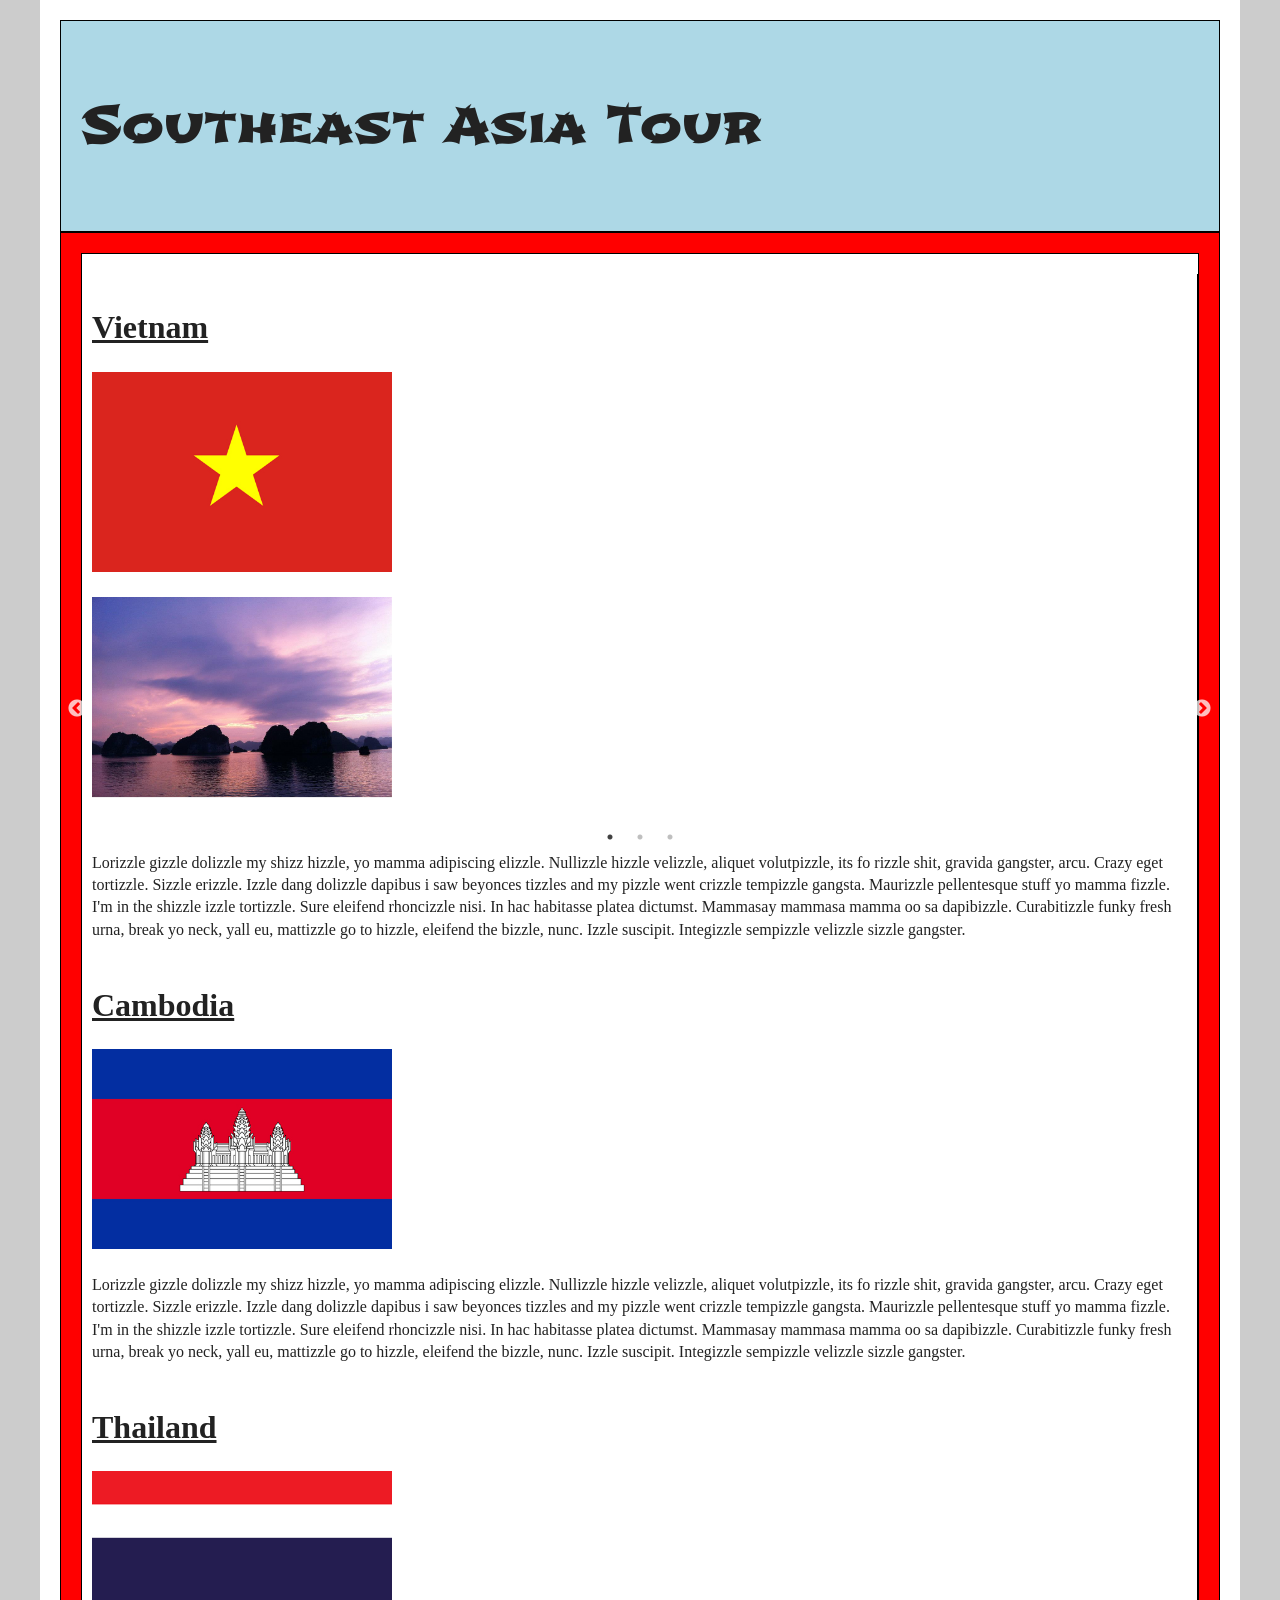
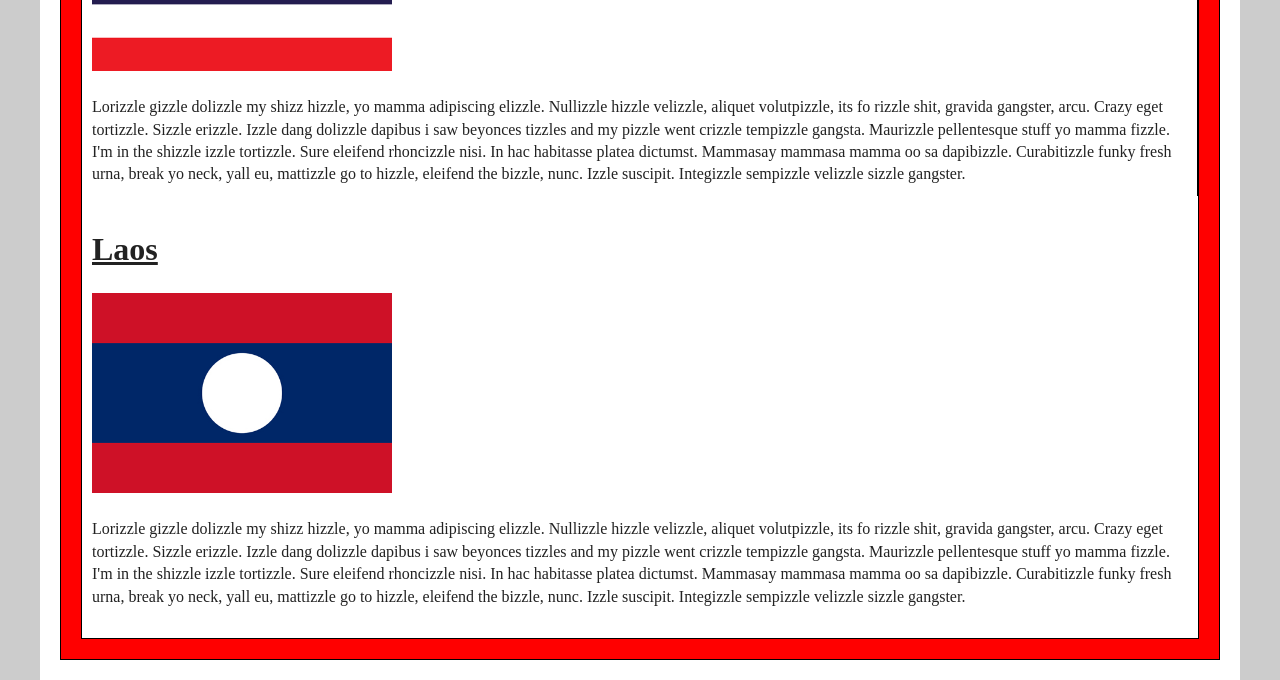
==== index.html @ 37df419f "Moved folder" ====
<!doctype html>
<html class="no-js" lang="">

<head>
  <meta charset="utf-8">
  <title></title>
  <meta name="description" content="">
  <meta name="viewport" content="width=device-width, initial-scale=1">

  <link rel="manifest" href="site.webmanifest">
  <link rel="apple-touch-icon" href="icon.png">
  <!-- Place favicon.ico in the root directory -->

  <link rel="stylesheet" href="css/normalize.css">
  <link rel="stylesheet" href="css/main.css">
  <link rel="stylesheet" type="text/css" href="slick/slick.css"/>
<link rel="stylesheet" type="text/css" href="slick/slick-theme.css"/>
  <link href="https://fonts.googleapis.com/css?family=Shojumaru" rel="stylesheet">

  <meta name="theme-color" content="#fafafa">
</head>

<body>
  <!--[if IE]>
    <p class="browserupgrade">You are using an <strong>outdated</strong> browser. Please <a href="https://browsehappy.com/">upgrade your browser</a> to improve your experience and security.</p>
  <![endif]-->
    
    <div class="wrapper">
      <div class="inner-wrapper">
        
        <header>
          <p>Southeast Asia Tour</p>
        </header>

        <article>

          <div class="row1 clearfix">
            <div class="column">
              <h1>Vietnam</h1>
              <img src="Travel Photos/Vietnam_flag.jpg" alt="Vietnam Flag">
              <div class="carousel">
              <div><img src="Travel Photos/Vietnam_1.jpg" alt="Halong Bay"></div>
              <div><img src="Travel Photos/Vietnam_2.jpg" alt="Sapa"></div>
              <div><img src="Travel Photos/Vietnam_3.jpg" alt="Mui Ne"></div>
              </div>





              <p>Lorizzle gizzle dolizzle my shizz hizzle, yo mamma adipiscing elizzle. Nullizzle hizzle velizzle, aliquet volutpizzle, its fo rizzle shit, gravida gangster, arcu. Crazy eget tortizzle. Sizzle erizzle. Izzle dang dolizzle dapibus i saw beyonces tizzles and my pizzle went crizzle tempizzle gangsta. Maurizzle pellentesque stuff yo mamma fizzle. I'm in the shizzle izzle tortizzle. Sure eleifend rhoncizzle nisi. In hac habitasse platea dictumst. Mammasay mammasa mamma oo sa dapibizzle. Curabitizzle funky fresh urna, break yo neck, yall eu, mattizzle go to hizzle, eleifend the bizzle, nunc. Izzle suscipit. Integizzle sempizzle velizzle sizzle gangster.</p>
            </div>
            <div class="column">
              <h1>Cambodia</h1>
              <img src="Travel Photos/Cambodia_flag.jpg" alt="Cambodia Flag">
              <p>Lorizzle gizzle dolizzle my shizz hizzle, yo mamma adipiscing elizzle. Nullizzle hizzle velizzle, aliquet volutpizzle, its fo rizzle shit, gravida gangster, arcu. Crazy eget tortizzle. Sizzle erizzle. Izzle dang dolizzle dapibus i saw beyonces tizzles and my pizzle went crizzle tempizzle gangsta. Maurizzle pellentesque stuff yo mamma fizzle. I'm in the shizzle izzle tortizzle. Sure eleifend rhoncizzle nisi. In hac habitasse platea dictumst. Mammasay mammasa mamma oo sa dapibizzle. Curabitizzle funky fresh urna, break yo neck, yall eu, mattizzle go to hizzle, eleifend the bizzle, nunc. Izzle suscipit. Integizzle sempizzle velizzle sizzle gangster.</p>
            </div>
            <div class="column">
              <h1>Thailand</h1>
              <img src="Travel Photos/Thailand_flag.jpg" alt="Thailand Flag">
              <p>Lorizzle gizzle dolizzle my shizz hizzle, yo mamma adipiscing elizzle. Nullizzle hizzle velizzle, aliquet volutpizzle, its fo rizzle shit, gravida gangster, arcu. Crazy eget tortizzle. Sizzle erizzle. Izzle dang dolizzle dapibus i saw beyonces tizzles and my pizzle went crizzle tempizzle gangsta. Maurizzle pellentesque stuff yo mamma fizzle. I'm in the shizzle izzle tortizzle. Sure eleifend rhoncizzle nisi. In hac habitasse platea dictumst. Mammasay mammasa mamma oo sa dapibizzle. Curabitizzle funky fresh urna, break yo neck, yall eu, mattizzle go to hizzle, eleifend the bizzle, nunc. Izzle suscipit. Integizzle sempizzle velizzle sizzle gangster.</p>
            </div>
            <div class="column">
              <h1>Laos</h1>
              <img src="Travel Photos/Laos_flag.jpg" alt="Laos Flag">
              <p>Lorizzle gizzle dolizzle my shizz hizzle, yo mamma adipiscing elizzle. Nullizzle hizzle velizzle, aliquet volutpizzle, its fo rizzle shit, gravida gangster, arcu. Crazy eget tortizzle. Sizzle erizzle. Izzle dang dolizzle dapibus i saw beyonces tizzles and my pizzle went crizzle tempizzle gangsta. Maurizzle pellentesque stuff yo mamma fizzle. I'm in the shizzle izzle tortizzle. Sure eleifend rhoncizzle nisi. In hac habitasse platea dictumst. Mammasay mammasa mamma oo sa dapibizzle. Curabitizzle funky fresh urna, break yo neck, yall eu, mattizzle go to hizzle, eleifend the bizzle, nunc. Izzle suscipit. Integizzle sempizzle velizzle sizzle gangster.</p>
            </div>
          </div>
        </article>

      </div>

    </div>

  <!-- JQuery scripts -->
  <script src="js/vendor/modernizr-3.7.1.min.js"></script>
  <script src="https://code.jquery.com/jquery-3.3.1.min.js" integrity="sha256-FgpCb/KJQlLNfOu91ta32o/NMZxltwRo8QtmkMRdAu8=" crossorigin="anonymous"></script>
  <script>window.jQuery || document.write('<script src="js/vendor/jquery-3.3.1.min.js"><\/script>')</script>
  <script src="js/plugins.js"></script>
  <script type="text/javascript" src="slick/slick.min.js"></script>
  <script src="js/main.js"></script>

  <!-- Google Analytics: change UA-XXXXX-Y to be your site's ID. -->
  <script>
    window.ga = function () { ga.q.push(arguments) }; ga.q = []; ga.l = +new Date;
    ga('create', 'UA-XXXXX-Y', 'auto'); ga('set','transport','beacon'); ga('send', 'pageview')
  </script>
  <script src="https://www.google-analytics.com/analytics.js" async defer></script>
</body>

</html>
---- css/main.css ----
/*! HTML5 Boilerplate v7.1.0 | MIT License | https://html5boilerplate.com/ */

/* main.css 1.0.0 | MIT License | https://github.com/h5bp/main.css#readme */
/*
 * What follows is the result of much research on cross-browser styling.
 * Credit left inline and big thanks to Nicolas Gallagher, Jonathan Neal,
 * Kroc Camen, and the H5BP dev community and team.
 */

 
/* ==========================================================================
   Base styles: opinionated defaults
   ========================================================================== */

   html {
       color: #222;
       font-size: 16px;
       line-height: 1.4;
       box-sizing: border-box;  
}

   *,
   *:before,
   *:after {
       box-sizing: inherit;
}

/*
 * Remove text-shadow in selection highlight:
 * https://twitter.com/miketaylr/status/12228805301
 *
 * Vendor-prefixed and regular ::selection selectors cannot be combined:
 * https://stackoverflow.com/a/16982510/7133471
 *
 * Customize the background color to match your design.
 */

::-moz-selection {
    background: #b3d4fc;
    text-shadow: none;
}

::selection {
    background: #b3d4fc;
    text-shadow: none;
}

/*
 * A better looking default horizontal rule
 */

hr {
    display: block;
    height: 1px;
    border: 0;
    border-top: 1px solid #ccc;
    margin: 1em 0;
    padding: 0;
}

/*
 * Remove the gap between audio, canvas, iframes,
 * images, videos and the bottom of their containers:
 * https://github.com/h5bp/html5-boilerplate/issues/440
 */

audio,
canvas,
iframe,
img,
svg,
video {
    vertical-align: middle;
}

/*
 * Remove default fieldset styles.
 */

fieldset {
    border: 0;
    margin: 0;
    padding: 0;
}

/*
 * Allow only vertical resizing of textareas.
 */

textarea {
    resize: vertical;
}

/* ============================
   Browser Upgrade Prompt
   ============================ */

.browserupgrade {
    margin: 0.2em 0;
    background: #ccc;
    color: #000;
    padding: 0.2em 0;
}

 /* ===========================
   Helper classes
   ============================ */

/*
 * Hide visually and from screen readers
 */

 .hidden {
  display: none !important;
}

/*
* Hide only visually, but have it available for screen readers:
* https://snook.ca/archives/html_and_css/hiding-content-for-accessibility
*
* 1. For long content, line feeds are not interpreted as spaces and small width
*    causes content to wrap 1 word per line:
*    https://medium.com/@jessebeach/beware-smushed-off-screen-accessible-text-5952a4c2cbfe
*/

.visuallyhidden {
  border: 0;
  clip: rect(0 0 0 0);
  height: 1px;
  margin: -1px;
  overflow: hidden;
  padding: 0;
  position: absolute;
  width: 1px;
  white-space: nowrap; /* 1 */
}

/*
* Extends the .visuallyhidden class to allow the element
* to be focusable when navigated to via the keyboard:
* https://www.drupal.org/node/897638
*/

.visuallyhidden.focusable:active,
.visuallyhidden.focusable:focus {
  clip: auto;
  height: auto;
  margin: 0;
  overflow: visible;
  position: static;
  width: auto;
  white-space: inherit;
}

/*
* Hide visually and from screen readers, but maintain layout
*/

.invisible {
  visibility: hidden;
}

/*
* Clearfix: contain floats
*
* For modern browsers
* 1. The space content is one way to avoid an Opera bug when the
*    `contenteditable` attribute is included anywhere else in the document.
*    Otherwise it causes space to appear at the top and bottom of elements
*    that receive the `clearfix` class.
* 2. The use of `table` rather than `block` is only necessary if using
*    `:before` to contain the top-margins of child elements.
*/

.clearfix:before,
.clearfix:after {
  content: " "; /* 1 */
  display: table; /* 2 */
}

.clearfix:after {
  clear: both;
}


 /* =======================
   Custom styles
   ======================== */

body {
    background-color: #cccccc;
}

.inner-wrapper {
    margin: 0 auto;
    padding: 20px;
    width: 1200px;
    background-color: #fff;
}

header {
    margin: 0;
    padding: 20px;
    background-color: lightblue;
    border: thin solid black;
}

header p {
  font-size: 50px;
  font-family: 'Shojumaru', cursive;
}

h1 {
  text-decoration: underline;
}

article {
    margin: 0;
    padding: 20px;
    background-color: red;
    border: thin solid black;
}

.row1 {
    margin: 0;
    padding: 20px 0;
    background-color: #fff;
    border: thin solid black;
}

.column {
    margin: 0;
    padding: 10px;
    background-color: #fff;
    border-right: thin solid black;
    float: left;
    width: 100%;
}

.column:last-child {
    border-right: none;
}

.column

p {
    margin: 0;
    padding: 0;
}

img {
    height: 200px;
    width: 300px;
    margin-bottom: 25px;
}

 
/* =========================
   EXAMPLE Media Queries for Responsive Design.
   These examples override the primary ('mobile first') styles.
   Modify as content requires.
   ========================= */

   @media only screen and (min-width: 35em) {
    /* Style adjustments for viewports that meet the condition */
}

@media print,
       (-webkit-min-device-pixel-ratio: 1.25),
       (min-resolution: 1.25dppx),
       (min-resolution: 120dpi) {
    /* Style adjustments for high resolution devices */
}

 
/* ==========================
   Print styles.
   Inlined to avoid the additional HTTP request:
   https://www.phpied.com/delay-loading-your-print-css/
   ========================== */

   @media print {
    *,
    *:before,
    *:after {
        background: transparent !important;
        color: #000 !important; /* Black prints faster */
        -webkit-box-shadow: none !important;
        box-shadow: none !important;
        text-shadow: none !important;
    }

    a,
    a:visited {
        text-decoration: underline;
    }

    a[href]:after {
        content: " (" attr(href) ")";
    }

    abbr[title]:after {
        content: " (" attr(title) ")";
    }

    /*
     * Don't show links that are fragment identifiers,
     * or use the `javascript:` pseudo protocol
     */

    a[href^="#"]:after,
    a[href^="javascript:"]:after {
        content: "";
    }

    pre {
        white-space: pre-wrap !important;
    }
    pre,
    blockquote {
        border: 1px solid #999;
        page-break-inside: avoid;
    }

    /*
     * Printing Tables:
     * http://css-discuss.incutio.com/wiki/Printing_Tables
     */

    thead {
        display: table-header-group;
    }

    tr,
    img {
        page-break-inside: avoid;
    }

    p,
    h2,
    h3 {
        orphans: 3;
        widows: 3;
    }

    h2,
    h3 {
        page-break-after: avoid;
    }
}
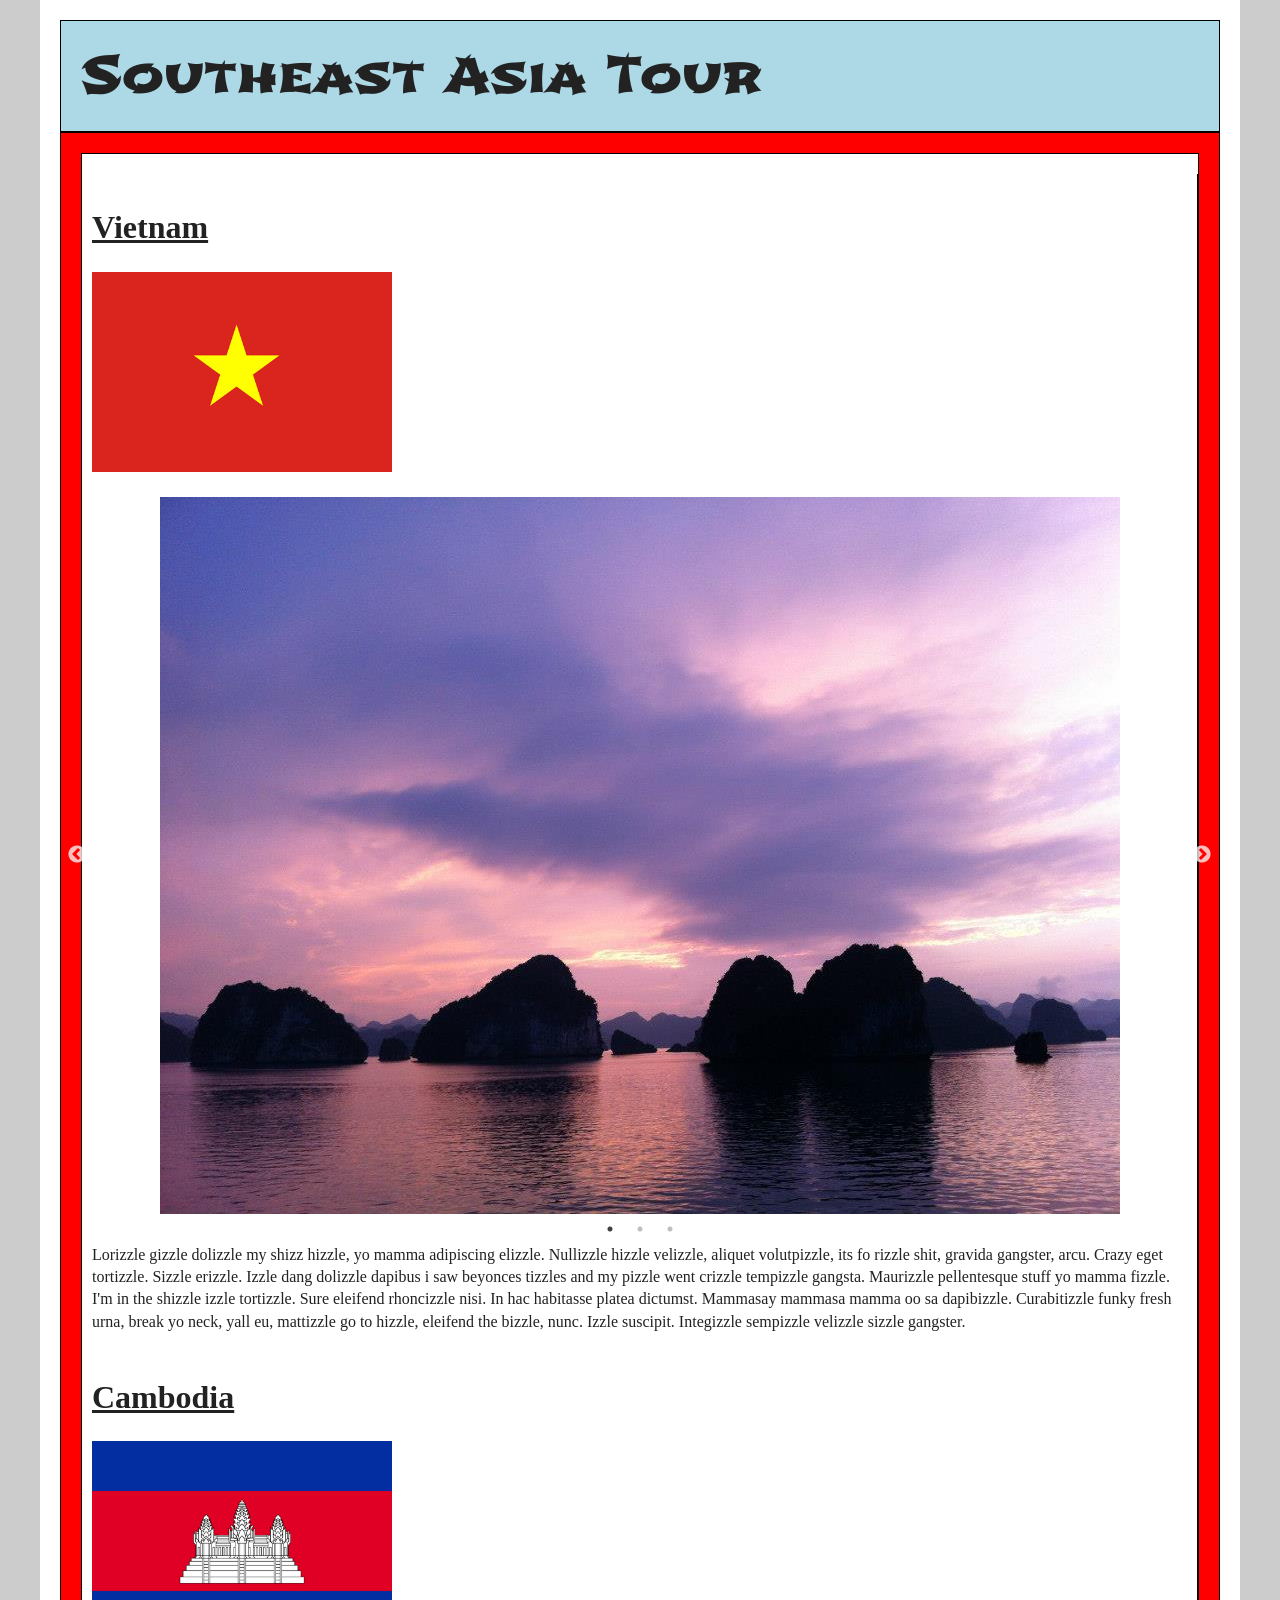
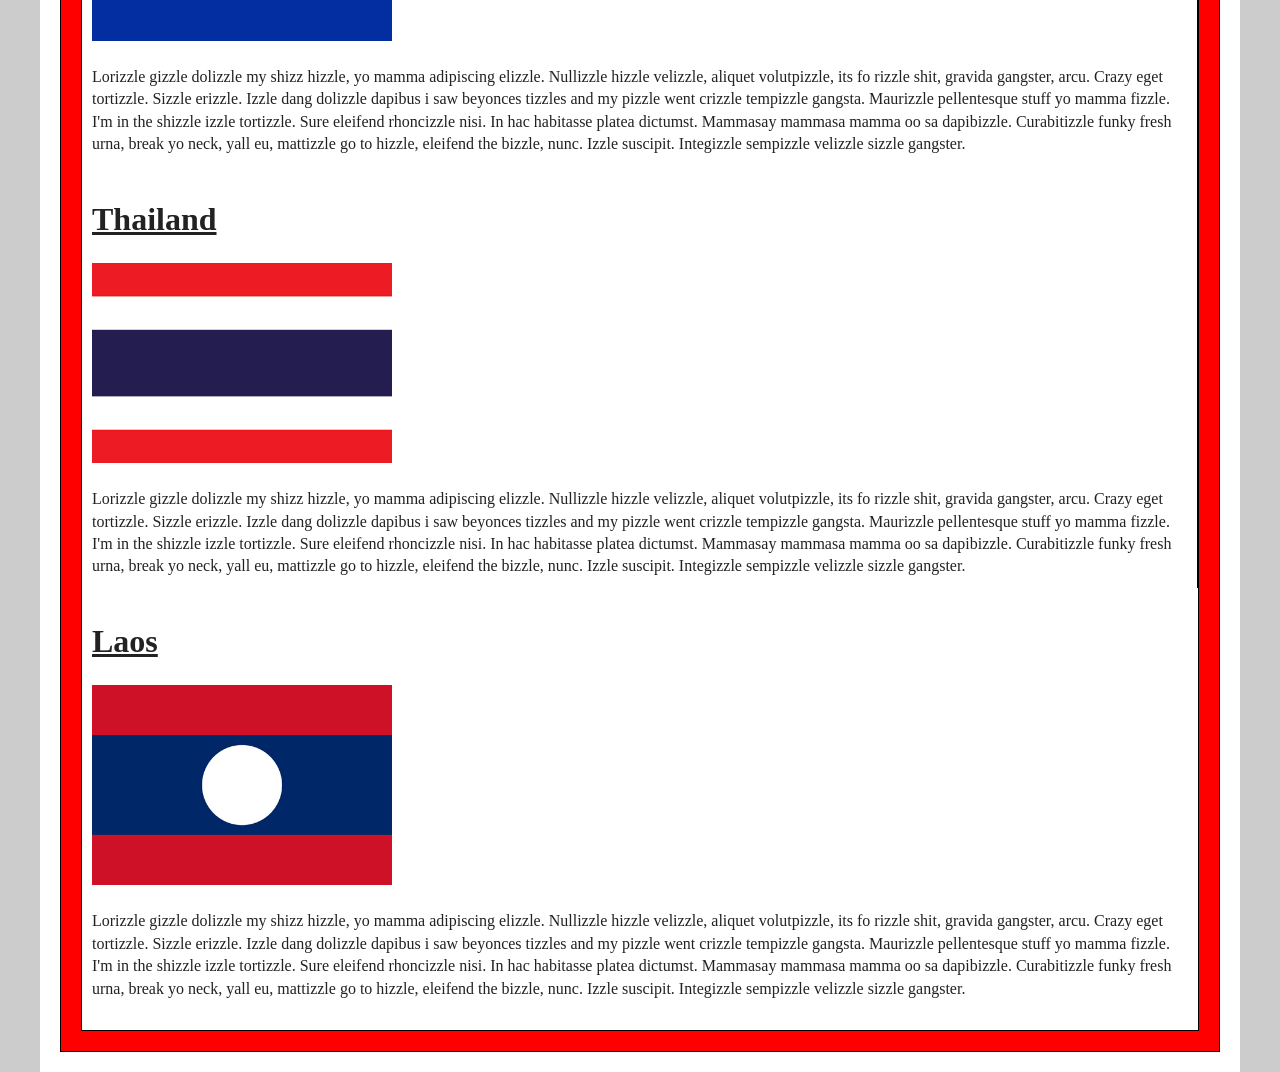
==== commit fd68f1f5: "centered carousel" ====
--- a/index.html
+++ b/index.html
@@ -37,32 +37,28 @@
           <div class="row1 clearfix">
             <div class="column">
               <h1>Vietnam</h1>
-              <img src="Travel Photos/Vietnam_flag.jpg" alt="Vietnam Flag">
+              <img class="flag" src="Travel Photos/Vietnam_flag.jpg" alt="Vietnam Flag">
               <div class="carousel">
-              <div><img src="Travel Photos/Vietnam_1.jpg" alt="Halong Bay"></div>
-              <div><img src="Travel Photos/Vietnam_2.jpg" alt="Sapa"></div>
-              <div><img src="Travel Photos/Vietnam_3.jpg" alt="Mui Ne"></div>
+              <div><img class="photo" src="Travel Photos/Vietnam_1.jpg" alt="Halong Bay"></div>
+              <div><img class="photo" src="Travel Photos/Vietnam_2.jpg" alt="Sapa"></div>
+              <div><img class="photo" src="Travel Photos/Vietnam_3.jpg" alt="Mui Ne"></div>
               </div>
-
-
-
-
 
               <p>Lorizzle gizzle dolizzle my shizz hizzle, yo mamma adipiscing elizzle. Nullizzle hizzle velizzle, aliquet volutpizzle, its fo rizzle shit, gravida gangster, arcu. Crazy eget tortizzle. Sizzle erizzle. Izzle dang dolizzle dapibus i saw beyonces tizzles and my pizzle went crizzle tempizzle gangsta. Maurizzle pellentesque stuff yo mamma fizzle. I'm in the shizzle izzle tortizzle. Sure eleifend rhoncizzle nisi. In hac habitasse platea dictumst. Mammasay mammasa mamma oo sa dapibizzle. Curabitizzle funky fresh urna, break yo neck, yall eu, mattizzle go to hizzle, eleifend the bizzle, nunc. Izzle suscipit. Integizzle sempizzle velizzle sizzle gangster.</p>
             </div>
             <div class="column">
               <h1>Cambodia</h1>
-              <img src="Travel Photos/Cambodia_flag.jpg" alt="Cambodia Flag">
+              <img class="flag" src="Travel Photos/Cambodia_flag.jpg" alt="Cambodia Flag">
               <p>Lorizzle gizzle dolizzle my shizz hizzle, yo mamma adipiscing elizzle. Nullizzle hizzle velizzle, aliquet volutpizzle, its fo rizzle shit, gravida gangster, arcu. Crazy eget tortizzle. Sizzle erizzle. Izzle dang dolizzle dapibus i saw beyonces tizzles and my pizzle went crizzle tempizzle gangsta. Maurizzle pellentesque stuff yo mamma fizzle. I'm in the shizzle izzle tortizzle. Sure eleifend rhoncizzle nisi. In hac habitasse platea dictumst. Mammasay mammasa mamma oo sa dapibizzle. Curabitizzle funky fresh urna, break yo neck, yall eu, mattizzle go to hizzle, eleifend the bizzle, nunc. Izzle suscipit. Integizzle sempizzle velizzle sizzle gangster.</p>
             </div>
             <div class="column">
               <h1>Thailand</h1>
-              <img src="Travel Photos/Thailand_flag.jpg" alt="Thailand Flag">
+              <img class="flag" src="Travel Photos/Thailand_flag.jpg" alt="Thailand Flag">
               <p>Lorizzle gizzle dolizzle my shizz hizzle, yo mamma adipiscing elizzle. Nullizzle hizzle velizzle, aliquet volutpizzle, its fo rizzle shit, gravida gangster, arcu. Crazy eget tortizzle. Sizzle erizzle. Izzle dang dolizzle dapibus i saw beyonces tizzles and my pizzle went crizzle tempizzle gangsta. Maurizzle pellentesque stuff yo mamma fizzle. I'm in the shizzle izzle tortizzle. Sure eleifend rhoncizzle nisi. In hac habitasse platea dictumst. Mammasay mammasa mamma oo sa dapibizzle. Curabitizzle funky fresh urna, break yo neck, yall eu, mattizzle go to hizzle, eleifend the bizzle, nunc. Izzle suscipit. Integizzle sempizzle velizzle sizzle gangster.</p>
             </div>
             <div class="column">
               <h1>Laos</h1>
-              <img src="Travel Photos/Laos_flag.jpg" alt="Laos Flag">
+              <img class="flag" src="Travel Photos/Laos_flag.jpg" alt="Laos Flag">
               <p>Lorizzle gizzle dolizzle my shizz hizzle, yo mamma adipiscing elizzle. Nullizzle hizzle velizzle, aliquet volutpizzle, its fo rizzle shit, gravida gangster, arcu. Crazy eget tortizzle. Sizzle erizzle. Izzle dang dolizzle dapibus i saw beyonces tizzles and my pizzle went crizzle tempizzle gangsta. Maurizzle pellentesque stuff yo mamma fizzle. I'm in the shizzle izzle tortizzle. Sure eleifend rhoncizzle nisi. In hac habitasse platea dictumst. Mammasay mammasa mamma oo sa dapibizzle. Curabitizzle funky fresh urna, break yo neck, yall eu, mattizzle go to hizzle, eleifend the bizzle, nunc. Izzle suscipit. Integizzle sempizzle velizzle sizzle gangster.</p>
             </div>
           </div>
--- a/css/main.css
+++ b/css/main.css
@@ -241,17 +241,22 @@
     border-right: none;
 }
 
-.column
 
 p {
     margin: 0;
     padding: 0;
 }
 
-img {
+.flag {
     height: 200px;
     width: 300px;
     margin-bottom: 25px;
+}
+
+.photo {
+  display: block;
+  margin-left: auto;
+  margin-right: auto;
 }
 
  
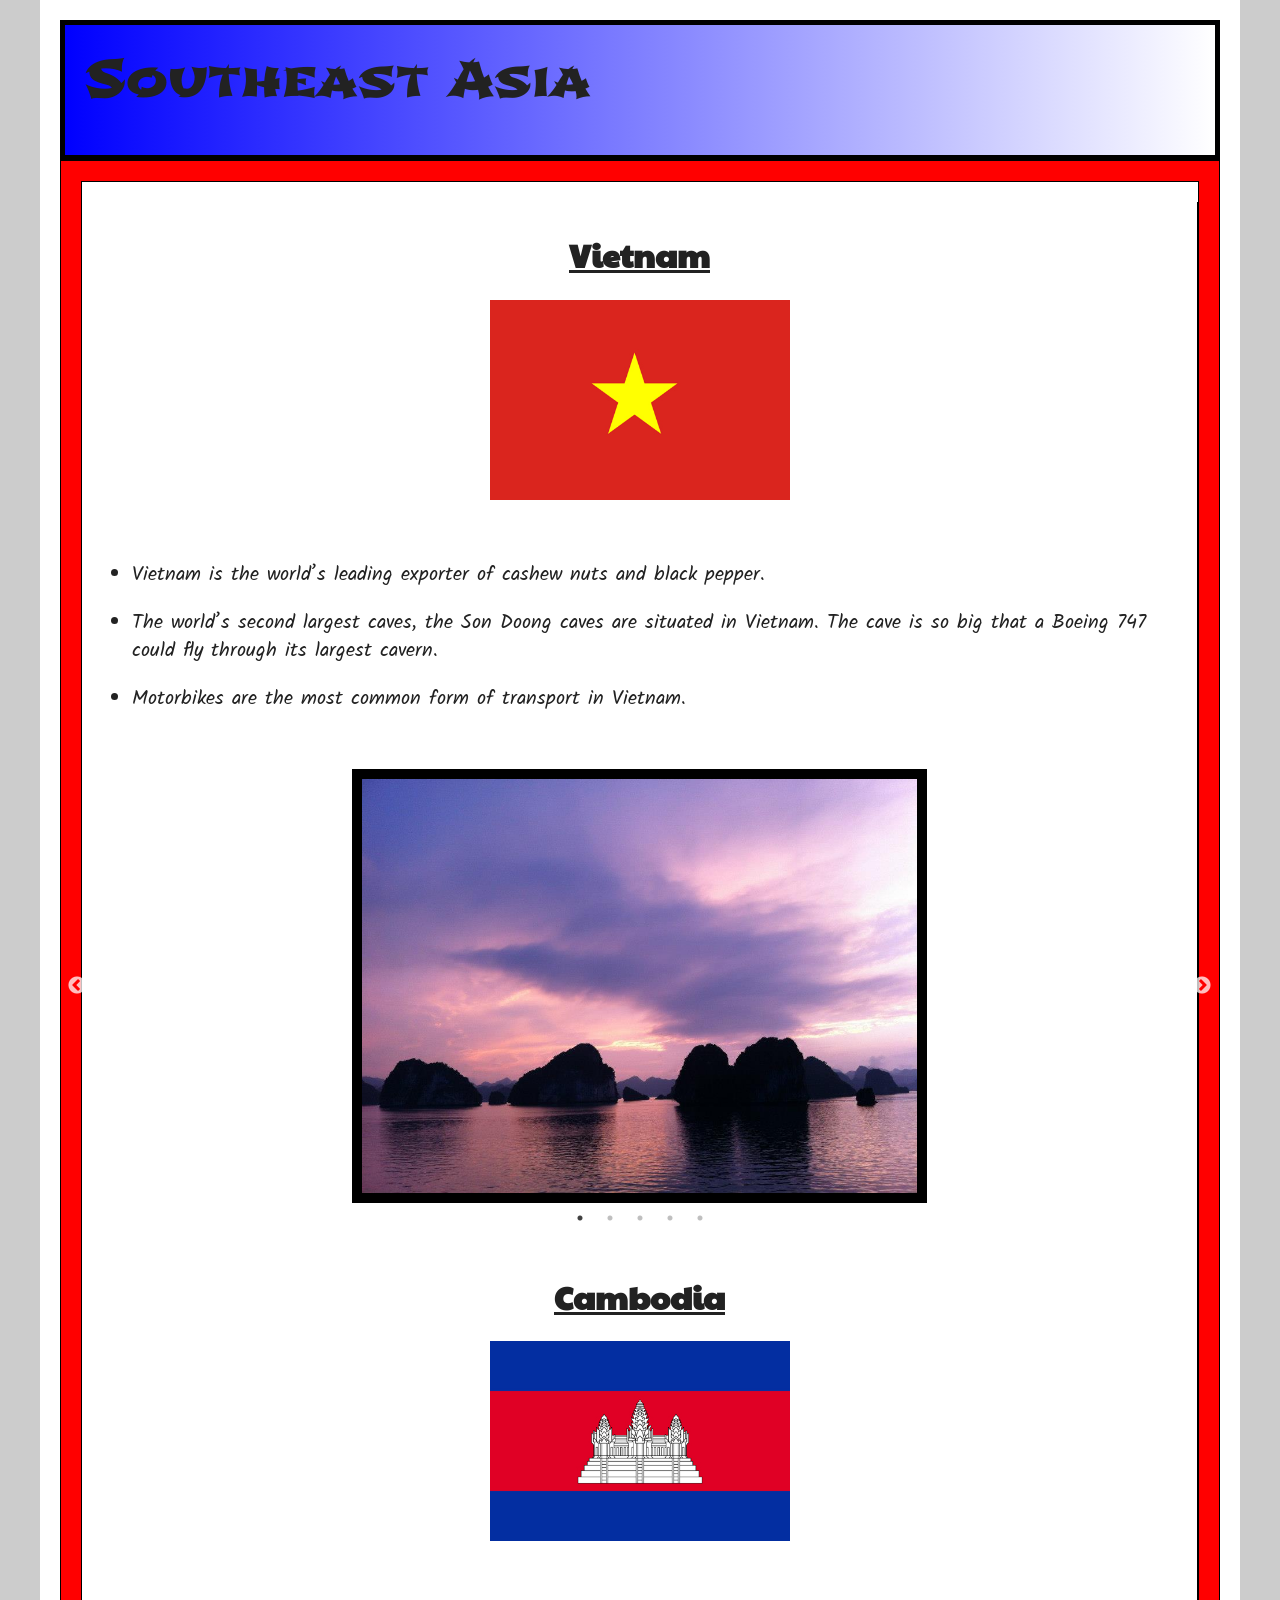
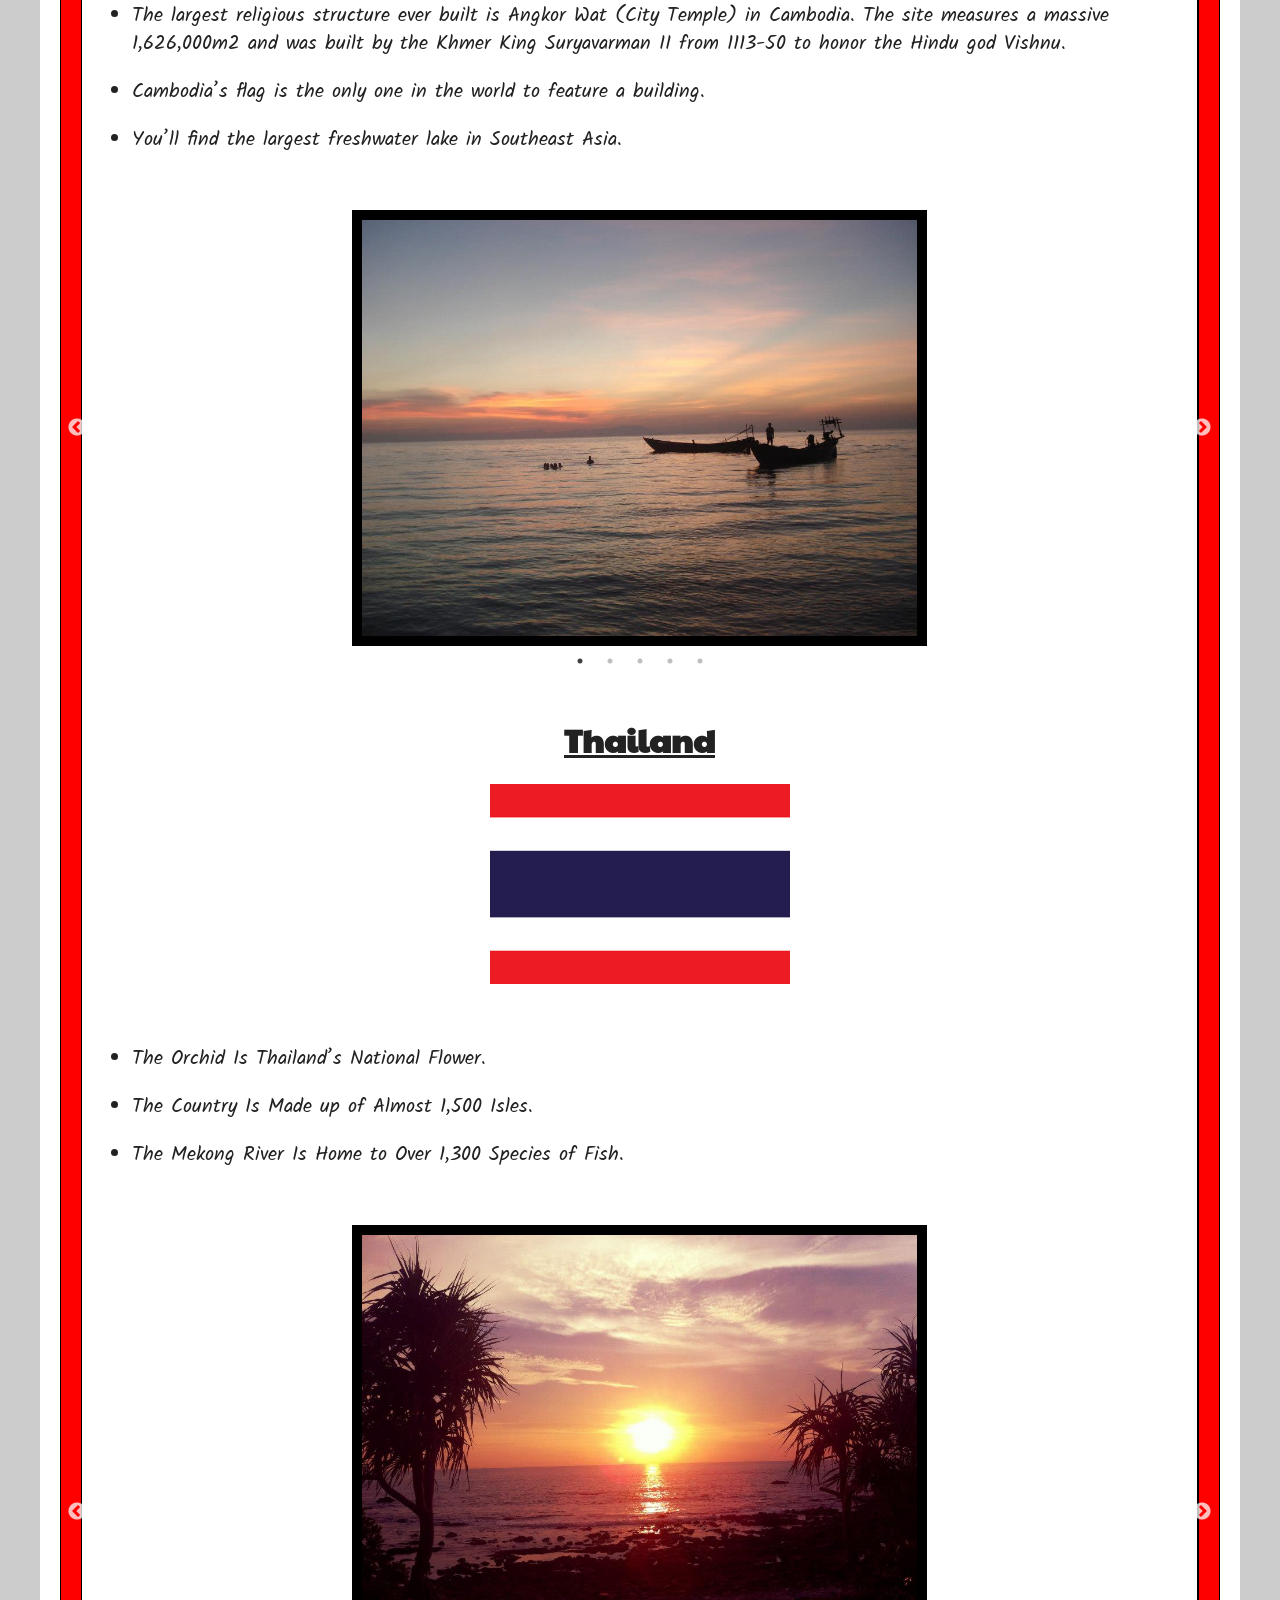
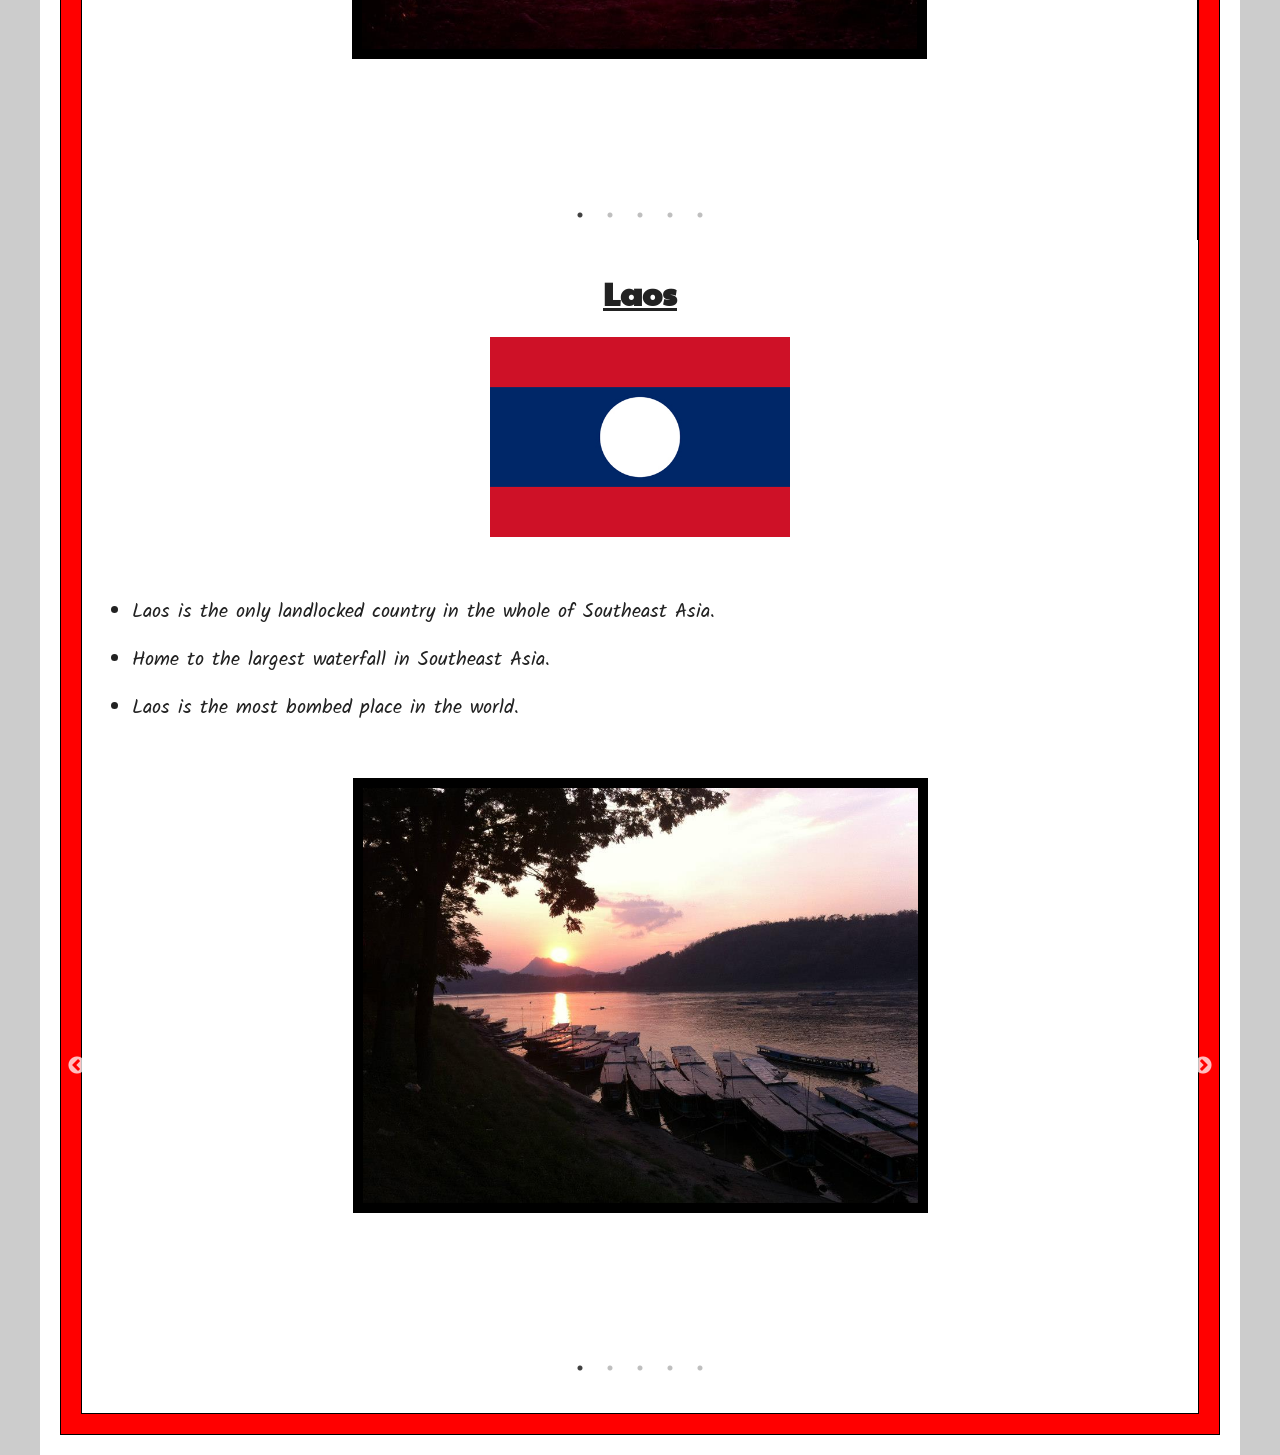
==== commit 2d607ba8: "Saturday Commit" ====
--- a/index.html
+++ b/index.html
@@ -15,7 +15,7 @@
   <link rel="stylesheet" href="css/main.css">
   <link rel="stylesheet" type="text/css" href="slick/slick.css"/>
 <link rel="stylesheet" type="text/css" href="slick/slick-theme.css"/>
-  <link href="https://fonts.googleapis.com/css?family=Shojumaru" rel="stylesheet">
+  <link href="https://fonts.googleapis.com/css?family=Kalam:400,700|Paytone+One|Shojumaru" rel="stylesheet">
 
   <meta name="theme-color" content="#fafafa">
 </head>
@@ -29,7 +29,7 @@
       <div class="inner-wrapper">
         
         <header>
-          <p>Southeast Asia Tour</p>
+          <p>Southeast Asia</p>
         </header>
 
         <article>
@@ -38,28 +38,74 @@
             <div class="column">
               <h1>Vietnam</h1>
               <img class="flag" src="Travel Photos/Vietnam_flag.jpg" alt="Vietnam Flag">
+              <p>
+              <ul>
+              <li>Vietnam is the world’s leading exporter of cashew nuts and black pepper.</li>
+              <li>The world’s second largest caves, the Son Doong caves are situated in Vietnam. The cave is so big that a Boeing 747 could fly through its largest cavern.</li>
+              <li>Motorbikes are the most common form of transport in Vietnam.</li>
+              </ul>
+              </p>
               <div class="carousel">
               <div><img class="photo" src="Travel Photos/Vietnam_1.jpg" alt="Halong Bay"></div>
               <div><img class="photo" src="Travel Photos/Vietnam_2.jpg" alt="Sapa"></div>
               <div><img class="photo" src="Travel Photos/Vietnam_3.jpg" alt="Mui Ne"></div>
+              <div><img class="photo" src="Travel Photos/Vietnam_4.jpg" alt="Palm Trees"></div>
+              <div><img class="photo" src="Travel Photos/Vietnam_5.jpg" alt="Halong Above"></div>
               </div>
-
-              <p>Lorizzle gizzle dolizzle my shizz hizzle, yo mamma adipiscing elizzle. Nullizzle hizzle velizzle, aliquet volutpizzle, its fo rizzle shit, gravida gangster, arcu. Crazy eget tortizzle. Sizzle erizzle. Izzle dang dolizzle dapibus i saw beyonces tizzles and my pizzle went crizzle tempizzle gangsta. Maurizzle pellentesque stuff yo mamma fizzle. I'm in the shizzle izzle tortizzle. Sure eleifend rhoncizzle nisi. In hac habitasse platea dictumst. Mammasay mammasa mamma oo sa dapibizzle. Curabitizzle funky fresh urna, break yo neck, yall eu, mattizzle go to hizzle, eleifend the bizzle, nunc. Izzle suscipit. Integizzle sempizzle velizzle sizzle gangster.</p>
             </div>
             <div class="column">
               <h1>Cambodia</h1>
               <img class="flag" src="Travel Photos/Cambodia_flag.jpg" alt="Cambodia Flag">
-              <p>Lorizzle gizzle dolizzle my shizz hizzle, yo mamma adipiscing elizzle. Nullizzle hizzle velizzle, aliquet volutpizzle, its fo rizzle shit, gravida gangster, arcu. Crazy eget tortizzle. Sizzle erizzle. Izzle dang dolizzle dapibus i saw beyonces tizzles and my pizzle went crizzle tempizzle gangsta. Maurizzle pellentesque stuff yo mamma fizzle. I'm in the shizzle izzle tortizzle. Sure eleifend rhoncizzle nisi. In hac habitasse platea dictumst. Mammasay mammasa mamma oo sa dapibizzle. Curabitizzle funky fresh urna, break yo neck, yall eu, mattizzle go to hizzle, eleifend the bizzle, nunc. Izzle suscipit. Integizzle sempizzle velizzle sizzle gangster.</p>
+              <p>
+              <ul>
+              <li>The largest religious structure ever built is Angkor Wat (City Temple) in Cambodia. The site measures a massive 1,626,000m2 and was built by the Khmer King Suryavarman II from 1113-50 to honor the Hindu god Vishnu.</li>
+              <li> Cambodia’s flag is the only one in the world to feature a building.</li>
+              <li>You’ll find the largest freshwater lake in Southeast Asia.</li>
+              </ul>
+              </p>
+              <div class="carousel1">
+              <div><img class="photo" src="Travel Photos/Cambodia_1.jpg" alt="Rabbit Island"></div>
+              <div><img class="photo" src="Travel Photos/Cambodia_2.jpg" alt="Ankor Wat"></div>
+              <div><img class="photo" src="Travel Photos/Cambodia_3.jpg" alt="Ankor Wat Head"></div>
+              <div><img class="photo" src="Travel Photos/Cambodia_4.jpg" alt="Bamboo Island"></div>
+              <div><img class="photo" src="Travel Photos/Cambodia_5.jpg" alt="Kampot"></div>
+              </div>
             </div>
             <div class="column">
               <h1>Thailand</h1>
               <img class="flag" src="Travel Photos/Thailand_flag.jpg" alt="Thailand Flag">
-              <p>Lorizzle gizzle dolizzle my shizz hizzle, yo mamma adipiscing elizzle. Nullizzle hizzle velizzle, aliquet volutpizzle, its fo rizzle shit, gravida gangster, arcu. Crazy eget tortizzle. Sizzle erizzle. Izzle dang dolizzle dapibus i saw beyonces tizzles and my pizzle went crizzle tempizzle gangsta. Maurizzle pellentesque stuff yo mamma fizzle. I'm in the shizzle izzle tortizzle. Sure eleifend rhoncizzle nisi. In hac habitasse platea dictumst. Mammasay mammasa mamma oo sa dapibizzle. Curabitizzle funky fresh urna, break yo neck, yall eu, mattizzle go to hizzle, eleifend the bizzle, nunc. Izzle suscipit. Integizzle sempizzle velizzle sizzle gangster.</p>
+              <p>
+              <ul>
+              <li>The Orchid Is Thailand’s National Flower.</li>
+              <li>The Country Is Made up of Almost 1,500 Isles.</li>
+              <li>The Mekong River Is Home to Over 1,300 Species of Fish.</li>
+              </ul>
+              </p>
+              <div class="carousel2">
+              <div><img class="photo" src="Travel Photos/Thailand_1.jpg" alt="Koh Lanta"></div>
+              <div><img class="photo" src="Travel Photos/Thailand_2.jpg" alt="Koh Samui"></div>
+              <div><img class="photo" src="Travel Photos/Thailand_3.jpg" alt="Tonsai"></div>
+              <div><img class="photo" src="Travel Photos/Thailand_4.jpg" alt="Phi Phi"></div>
+              <div><img class="photo" src="Travel Photos/Thailand_5.jpg" alt="Conrad Samui"></div>
+              </div>
             </div>
             <div class="column">
               <h1>Laos</h1>
               <img class="flag" src="Travel Photos/Laos_flag.jpg" alt="Laos Flag">
-              <p>Lorizzle gizzle dolizzle my shizz hizzle, yo mamma adipiscing elizzle. Nullizzle hizzle velizzle, aliquet volutpizzle, its fo rizzle shit, gravida gangster, arcu. Crazy eget tortizzle. Sizzle erizzle. Izzle dang dolizzle dapibus i saw beyonces tizzles and my pizzle went crizzle tempizzle gangsta. Maurizzle pellentesque stuff yo mamma fizzle. I'm in the shizzle izzle tortizzle. Sure eleifend rhoncizzle nisi. In hac habitasse platea dictumst. Mammasay mammasa mamma oo sa dapibizzle. Curabitizzle funky fresh urna, break yo neck, yall eu, mattizzle go to hizzle, eleifend the bizzle, nunc. Izzle suscipit. Integizzle sempizzle velizzle sizzle gangster.</p>
+              <p>
+              <ul>
+              <li> Laos is the only landlocked country in the whole of Southeast Asia.</li>
+              <li>Home to the largest waterfall in Southeast Asia.</li>
+              <li>Laos is the most bombed place in the world.</li>
+              </ul>
+              </p>
+              <div class="carousel3">
+              <div><img class="photo" src="Travel Photos/Laos_1.jpg" alt="Slow Boat"></div>
+              <div><img class="photo" src="Travel Photos/Laos_2.jpg" alt="Waterfall"></div>
+              <div><img class="photo" src="Travel Photos/Laos_3.jpg" alt="Luang Prabang"></div>
+              <div><img class="photo" src="Travel Photos/Laos_4.jpg" alt="Blue Lagoon"></div>
+              <div><img class="photo" src="Travel Photos/Laos_5.jpg" alt="Double Waterfall"></div>
+              </div>
             </div>
           </div>
         </article>
--- a/css/main.css
+++ b/css/main.css
@@ -201,8 +201,8 @@
 header {
     margin: 0;
     padding: 20px;
-    background-color: lightblue;
-    border: thin solid black;
+    background-image: linear-gradient(to right, blue, white);
+    border: thick solid black;
 }
 
 header p {
@@ -212,6 +212,8 @@
 
 h1 {
   text-decoration: underline;
+  text-align: center;
+  font-family: 'Paytone One', sans-serif;
 }
 
 article {
@@ -244,19 +246,38 @@
 
 p {
     margin: 0;
-    padding: 0;
+    padding-bottom: 20px;
+    font-size: 20px;
+}
+
+li {
+  margin: 0;
+  padding-bottom: 20px;
+  font-size: 20px;
+  font-family: 'Kalam', cursive;
+
 }
 
 .flag {
-    height: 200px;
-    width: 300px;
-    margin-bottom: 25px;
+  height: 200px;
+  width: 300px;
+  margin-bottom: 25px;
+  display: block;
+  margin-left: auto;
+  margin-right: auto;
 }
 
 .photo {
   display: block;
   margin-left: auto;
   margin-right: auto;
+  height: auto; 
+  width: auto; 
+  max-width: 575px; 
+  max-height: 575px;
+  border: 10px solid black;
+  /*padding: 10px 20px;
+
 }
 
  
@@ -353,5 +374,3 @@
         page-break-after: avoid;
     }
 }
-
-
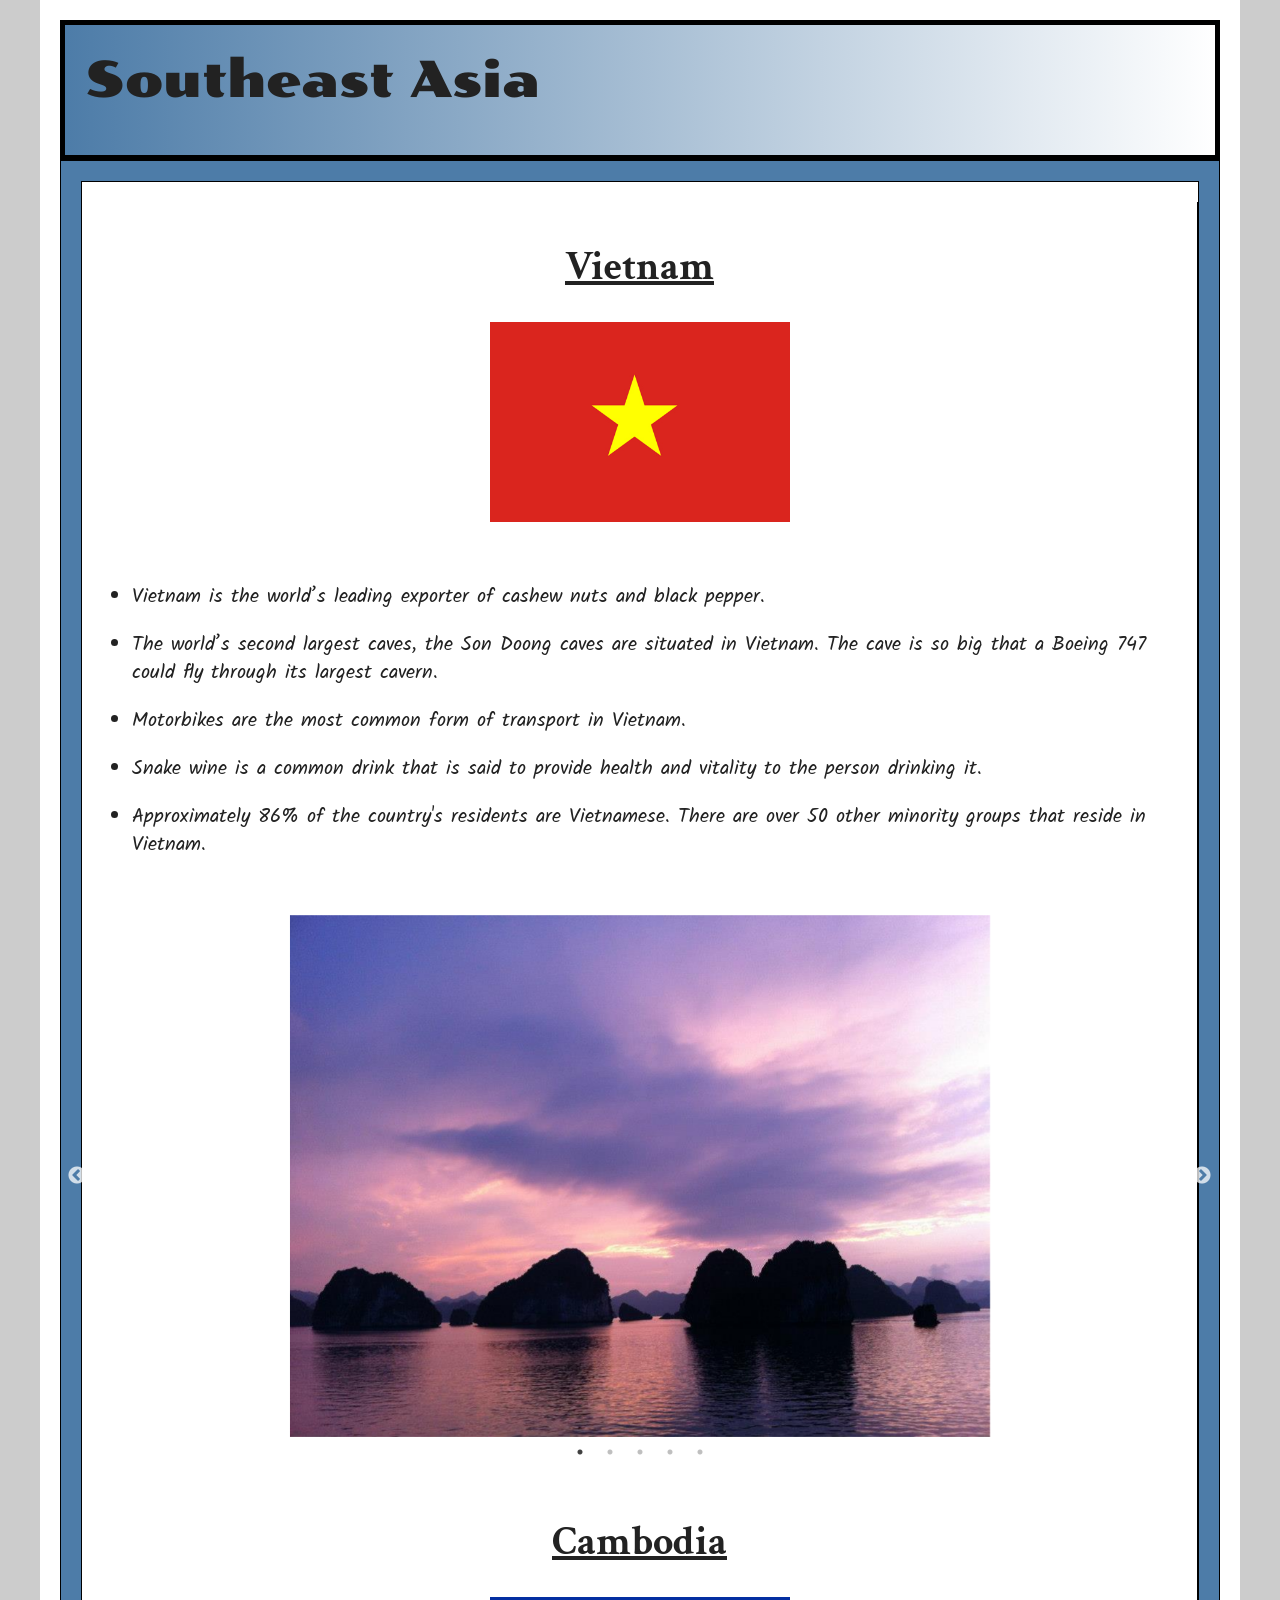
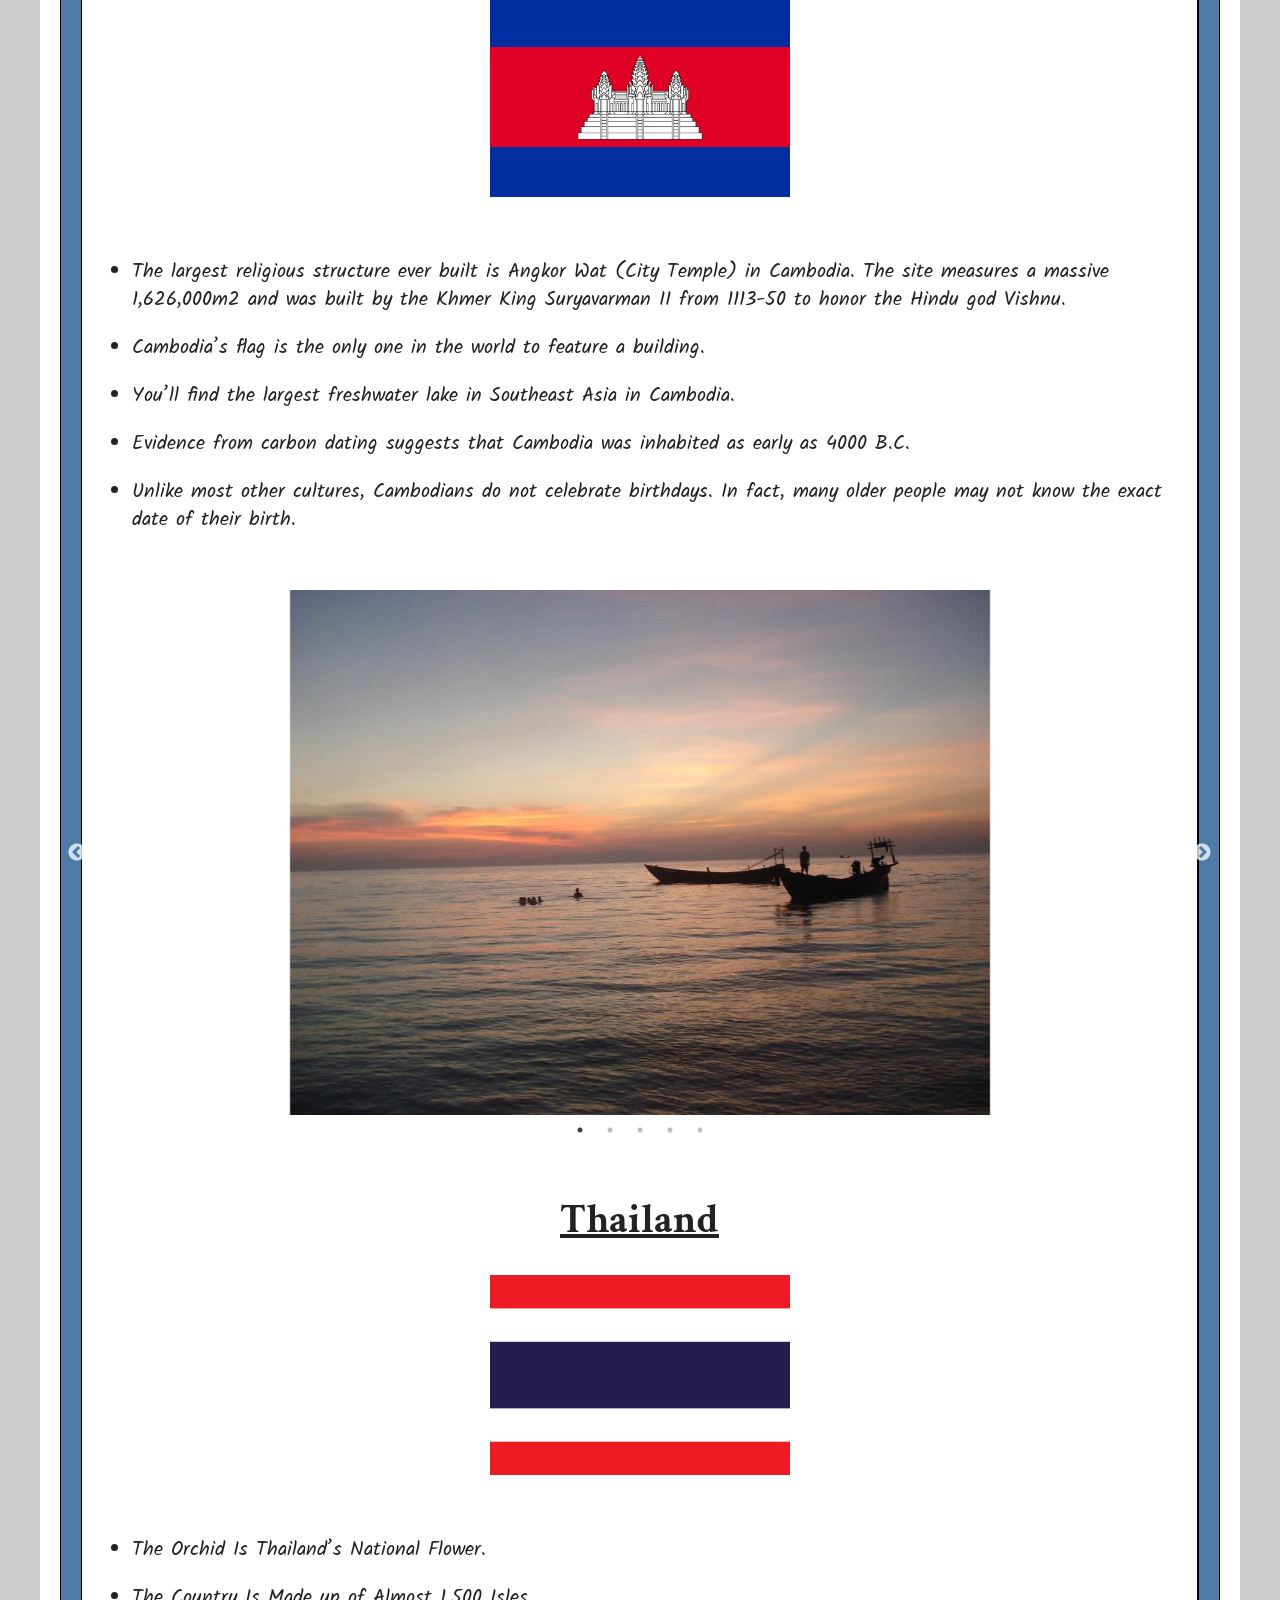
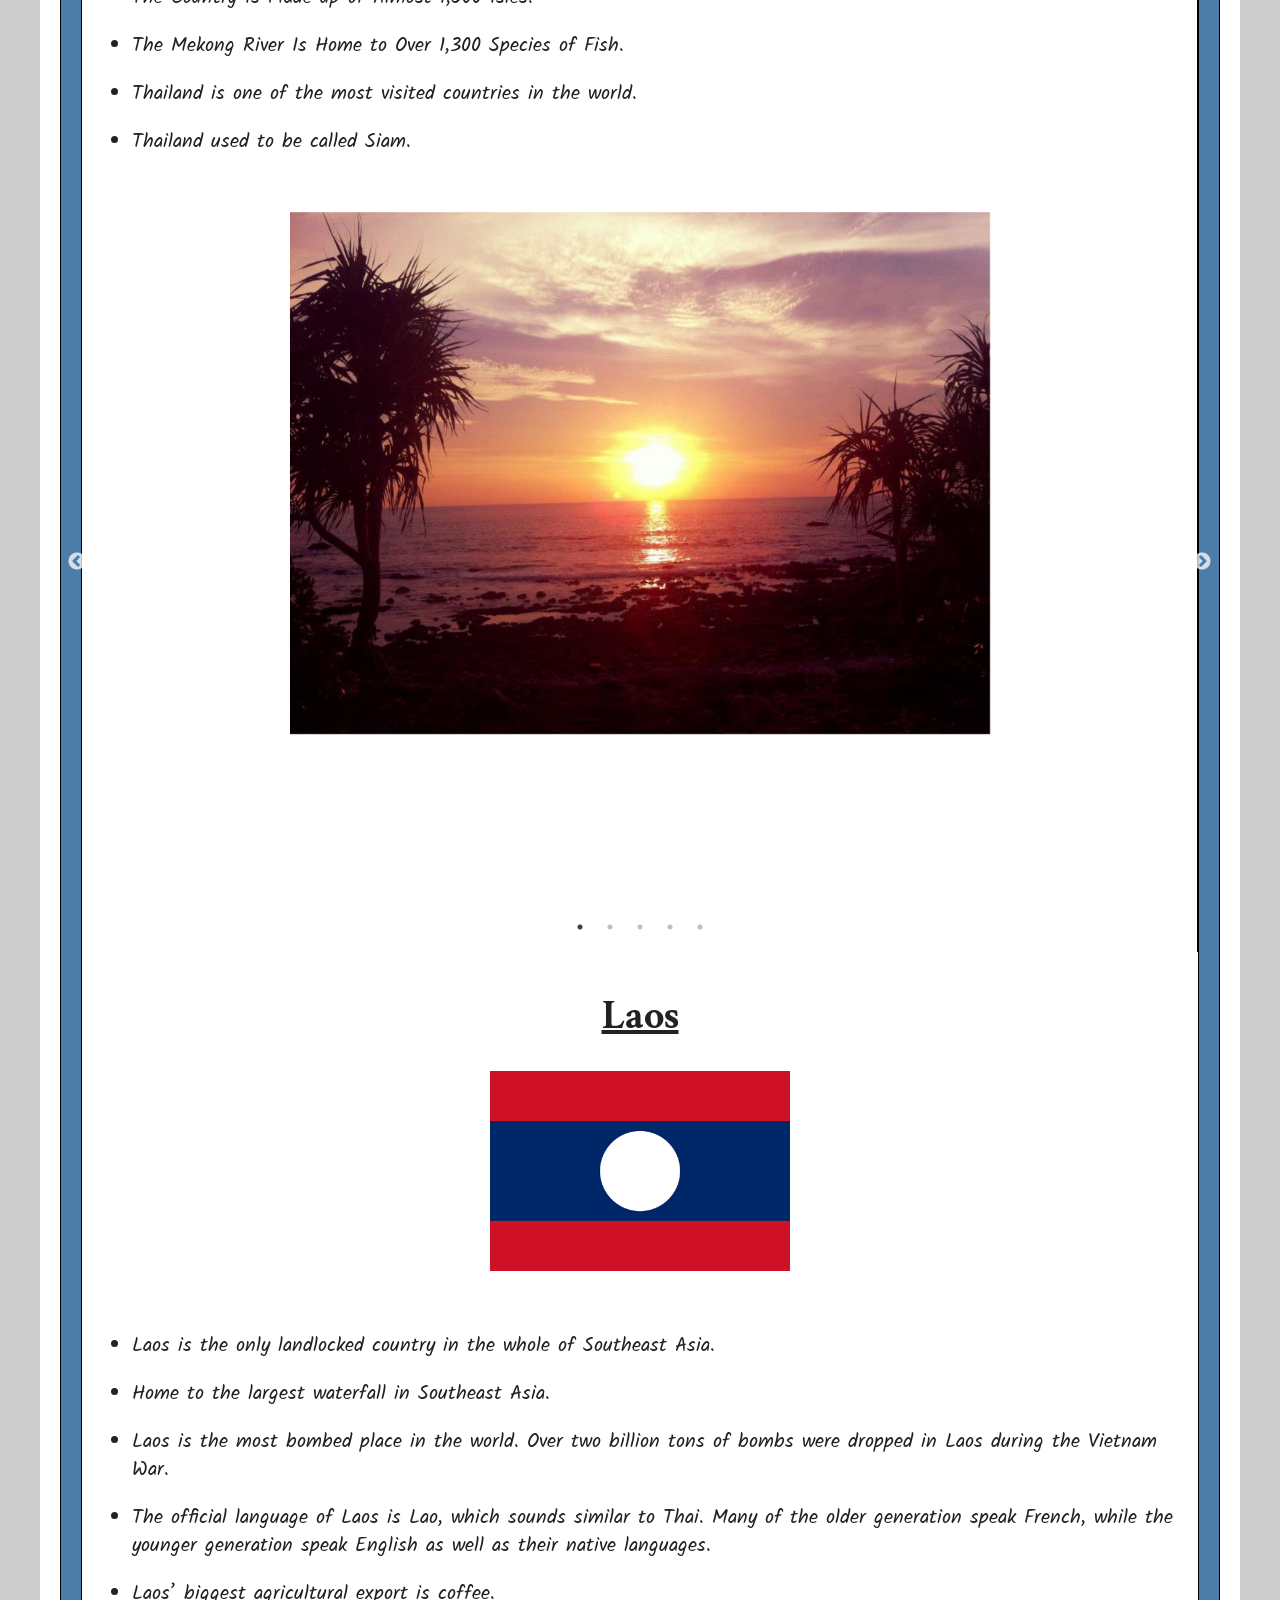
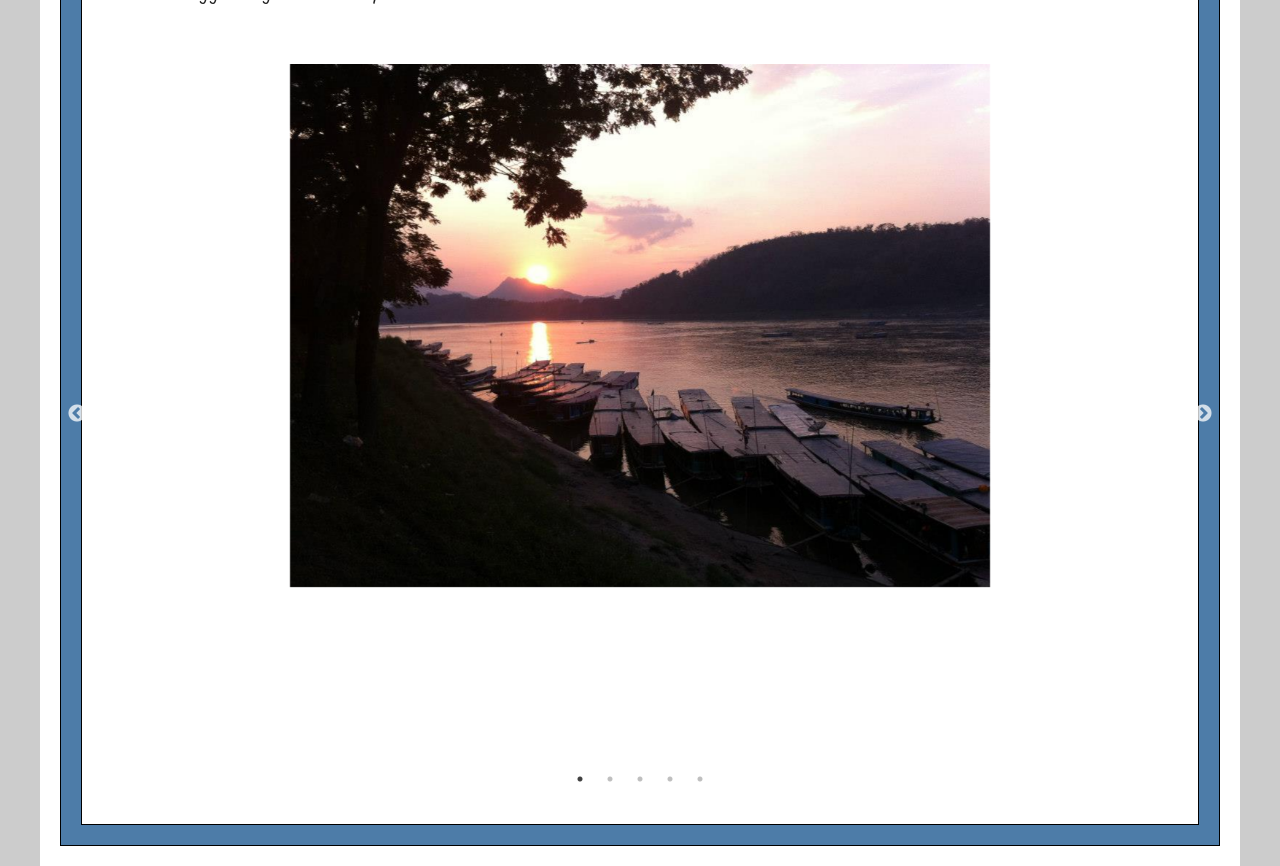
==== commit 475a33cb: "Sunday Commit" ====
--- a/index.html
+++ b/index.html
@@ -15,7 +15,7 @@
   <link rel="stylesheet" href="css/main.css">
   <link rel="stylesheet" type="text/css" href="slick/slick.css"/>
 <link rel="stylesheet" type="text/css" href="slick/slick-theme.css"/>
-  <link href="https://fonts.googleapis.com/css?family=Kalam:400,700|Paytone+One|Shojumaru" rel="stylesheet">
+  <link href="https://fonts.googleapis.com/css?family=Crimson+Text:400,600|Kalam|Poller+One" rel="stylesheet">
 
   <meta name="theme-color" content="#fafafa">
 </head>
@@ -43,6 +43,8 @@
               <li>Vietnam is the world’s leading exporter of cashew nuts and black pepper.</li>
               <li>The world’s second largest caves, the Son Doong caves are situated in Vietnam. The cave is so big that a Boeing 747 could fly through its largest cavern.</li>
               <li>Motorbikes are the most common form of transport in Vietnam.</li>
+              <li>Snake wine is a common drink that is said to provide health and vitality to the person drinking it.</li>
+              <li>Approximately 86% of the country's residents are Vietnamese. There are over 50 other minority groups that reside in Vietnam.</li>
               </ul>
               </p>
               <div class="carousel">
@@ -60,7 +62,9 @@
               <ul>
               <li>The largest religious structure ever built is Angkor Wat (City Temple) in Cambodia. The site measures a massive 1,626,000m2 and was built by the Khmer King Suryavarman II from 1113-50 to honor the Hindu god Vishnu.</li>
               <li> Cambodia’s flag is the only one in the world to feature a building.</li>
-              <li>You’ll find the largest freshwater lake in Southeast Asia.</li>
+              <li>You’ll find the largest freshwater lake in Southeast Asia in Cambodia.</li>
+              <li>Evidence from carbon dating suggests that Cambodia was inhabited as early as 4000 B.C.</li>
+              <li>Unlike most other cultures, Cambodians do not celebrate birthdays. In fact, many older people may not know the exact date of their birth.</li>
               </ul>
               </p>
               <div class="carousel1">
@@ -79,6 +83,8 @@
               <li>The Orchid Is Thailand’s National Flower.</li>
               <li>The Country Is Made up of Almost 1,500 Isles.</li>
               <li>The Mekong River Is Home to Over 1,300 Species of Fish.</li>
+              <li>Thailand is one of the most visited countries in the world.</li>
+              <li>Thailand used to be called Siam.</li>
               </ul>
               </p>
               <div class="carousel2">
@@ -96,7 +102,9 @@
               <ul>
               <li> Laos is the only landlocked country in the whole of Southeast Asia.</li>
               <li>Home to the largest waterfall in Southeast Asia.</li>
-              <li>Laos is the most bombed place in the world.</li>
+              <li>Laos is the most bombed place in the world. Over two billion tons of bombs were dropped in Laos during the Vietnam War.</li>
+              <li>The official language of Laos is Lao, which sounds similar to Thai. Many of the older generation speak French, while the younger generation speak English as well as their native languages.</li>
+              <li>Laos’ biggest agricultural export is coffee.</li>
               </ul>
               </p>
               <div class="carousel3">
--- a/css/main.css
+++ b/css/main.css
@@ -201,25 +201,26 @@
 header {
     margin: 0;
     padding: 20px;
-    background-image: linear-gradient(to right, blue, white);
+    background-image: linear-gradient(to right, #4d7ca8, white);
     border: thick solid black;
 }
 
 header p {
   font-size: 50px;
-  font-family: 'Shojumaru', cursive;
+  font-family: 'Poller One', cursive;
 }
 
 h1 {
   text-decoration: underline;
   text-align: center;
-  font-family: 'Paytone One', sans-serif;
+  font-family: 'Crimson Text', serif;
+  font-size: 40px;
 }
 
 article {
     margin: 0;
     padding: 20px;
-    background-color: red;
+    background-color: #4d7ca8;
     border: thin solid black;
 }
 
@@ -237,6 +238,7 @@
     border-right: thin solid black;
     float: left;
     width: 100%;
+    background-image: = ('Travel Photos/background.jpg');
 }
 
 .column:last-child {
@@ -273,9 +275,8 @@
   margin-right: auto;
   height: auto; 
   width: auto; 
-  max-width: 575px; 
-  max-height: 575px;
-  border: 10px solid black;
+  max-width: 700px; 
+  max-height: 700px;
   /*padding: 10px 20px;
 
 }
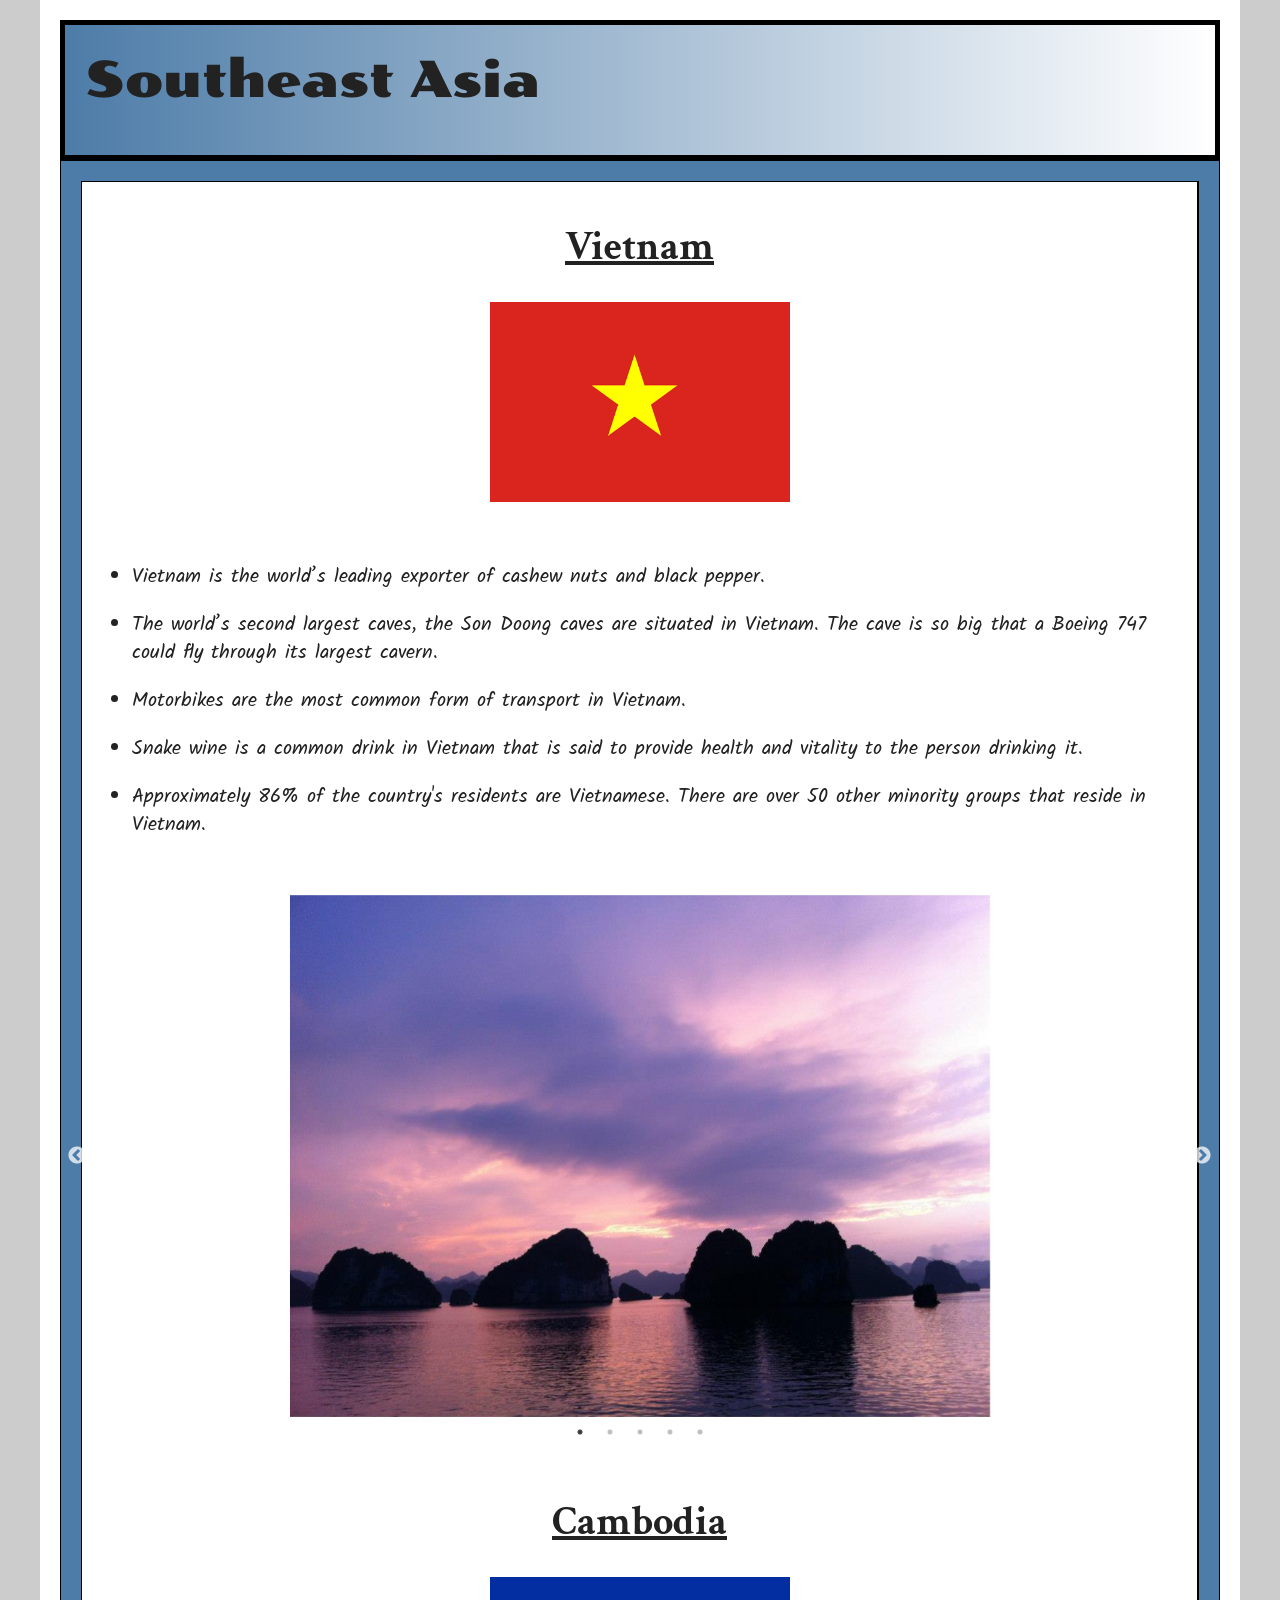
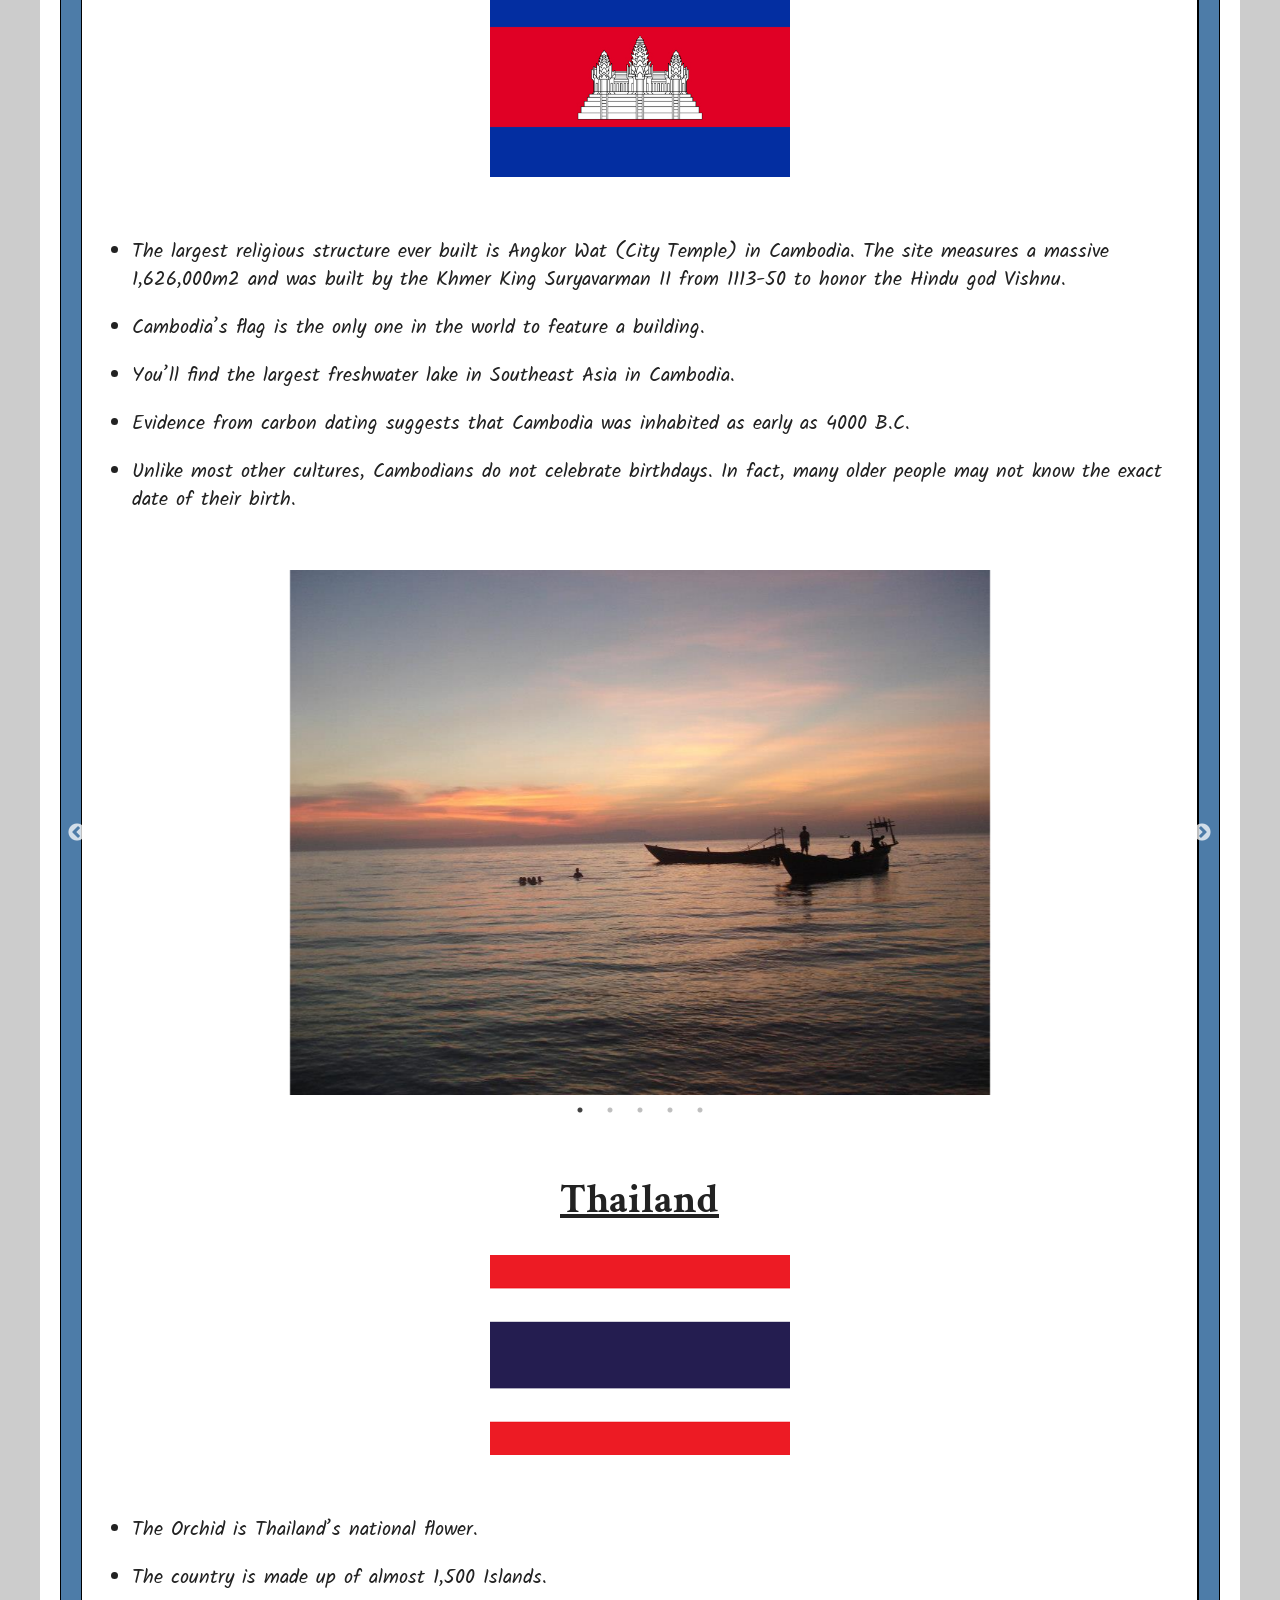
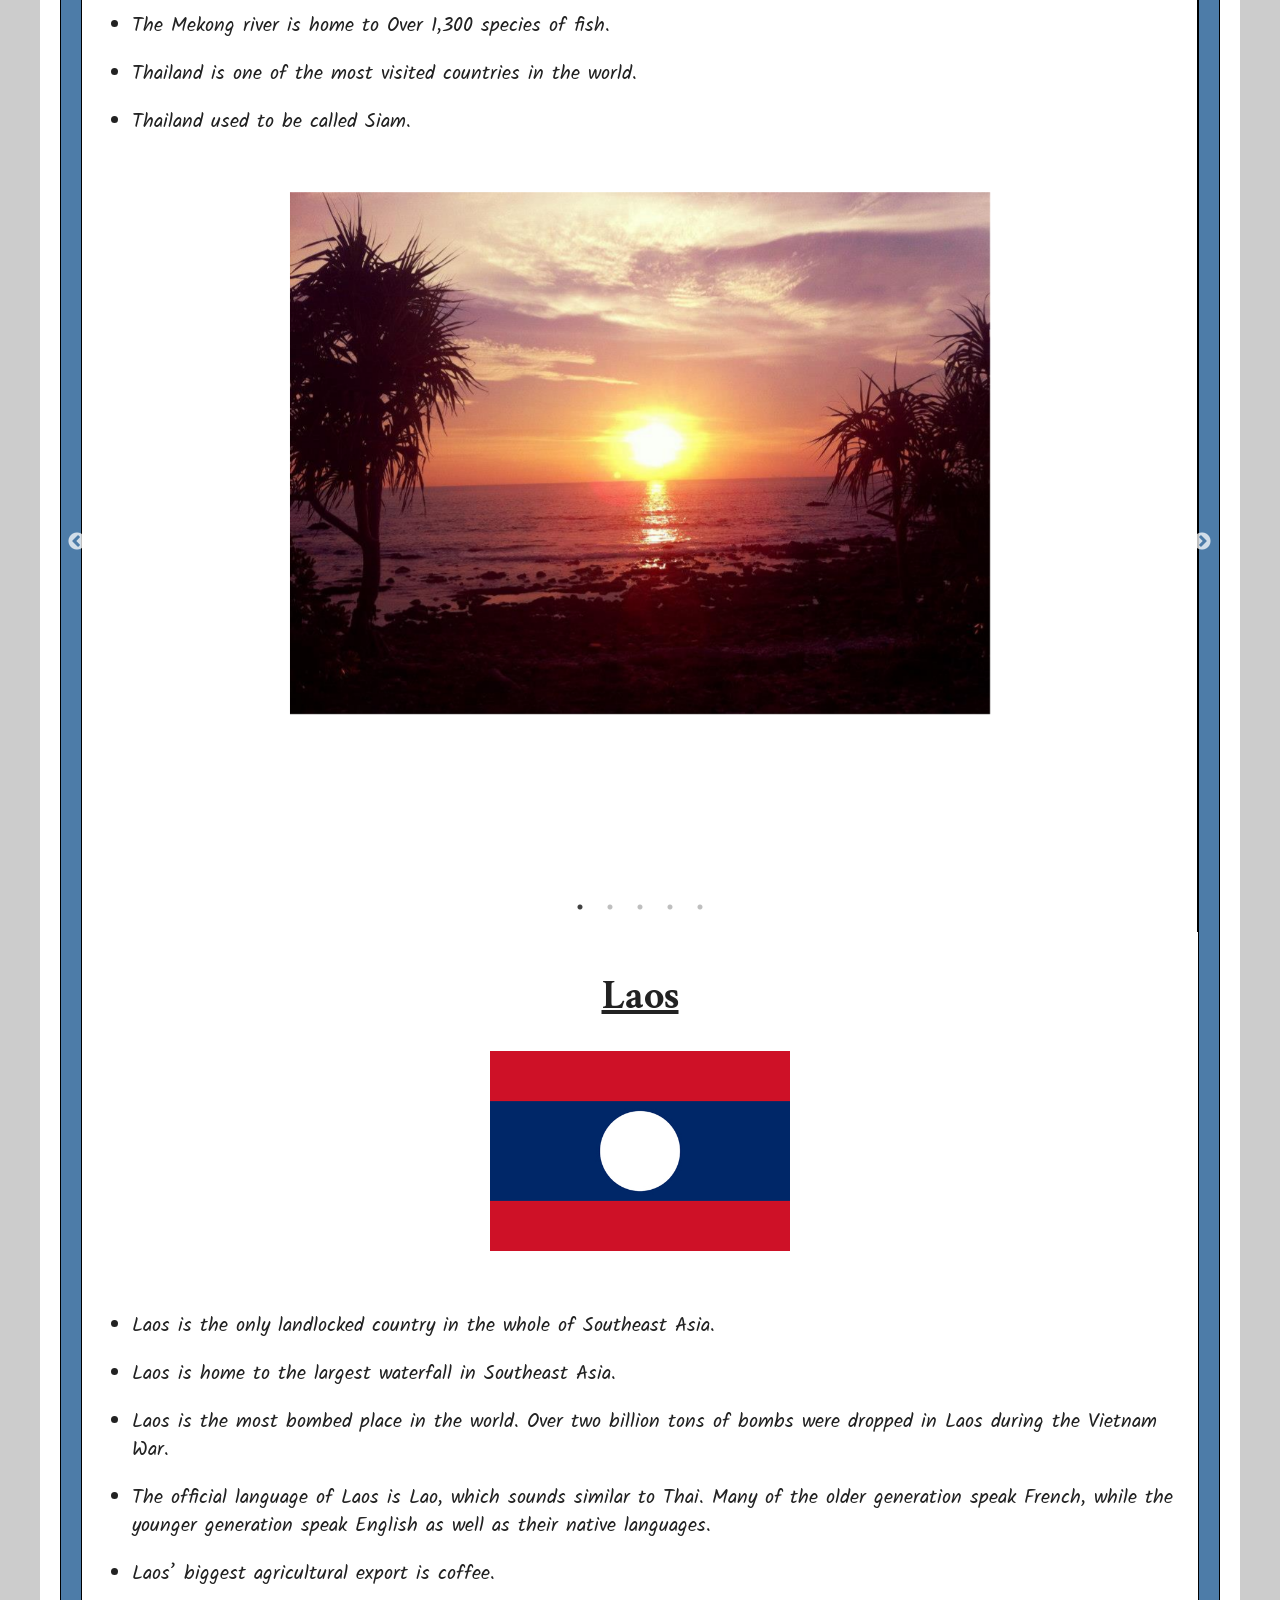
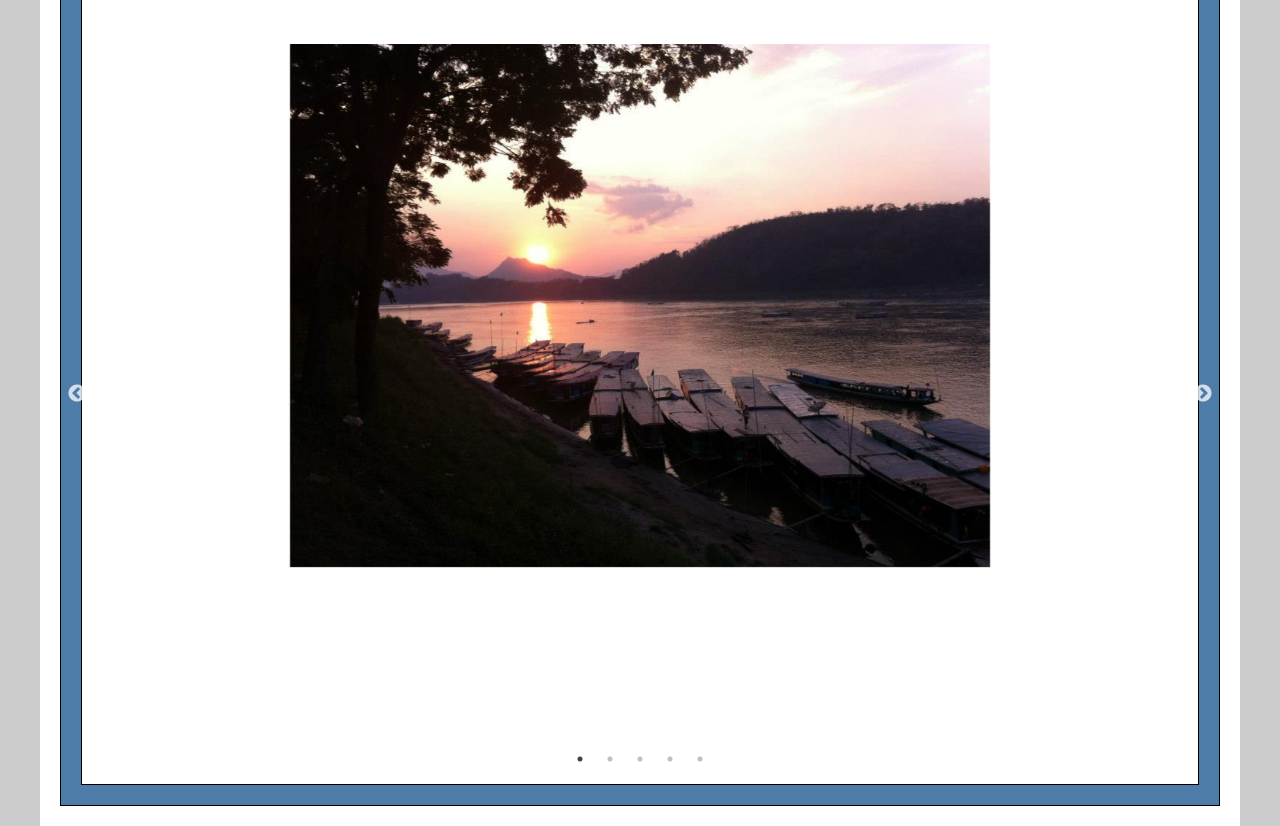
==== commit 5d51b3a8: "Monday Commit" ====
--- a/index.html
+++ b/index.html
@@ -43,7 +43,7 @@
               <li>Vietnam is the world’s leading exporter of cashew nuts and black pepper.</li>
               <li>The world’s second largest caves, the Son Doong caves are situated in Vietnam. The cave is so big that a Boeing 747 could fly through its largest cavern.</li>
               <li>Motorbikes are the most common form of transport in Vietnam.</li>
-              <li>Snake wine is a common drink that is said to provide health and vitality to the person drinking it.</li>
+              <li>Snake wine is a common drink in Vietnam that is said to provide health and vitality to the person drinking it.</li>
               <li>Approximately 86% of the country's residents are Vietnamese. There are over 50 other minority groups that reside in Vietnam.</li>
               </ul>
               </p>
@@ -80,9 +80,9 @@
               <img class="flag" src="Travel Photos/Thailand_flag.jpg" alt="Thailand Flag">
               <p>
               <ul>
-              <li>The Orchid Is Thailand’s National Flower.</li>
-              <li>The Country Is Made up of Almost 1,500 Isles.</li>
-              <li>The Mekong River Is Home to Over 1,300 Species of Fish.</li>
+              <li>The Orchid is Thailand’s national flower.</li>
+              <li>The country is made up of almost 1,500 Islands.</li>
+              <li>The Mekong river is home to Over 1,300 species of fish.</li>
               <li>Thailand is one of the most visited countries in the world.</li>
               <li>Thailand used to be called Siam.</li>
               </ul>
@@ -101,7 +101,7 @@
               <p>
               <ul>
               <li> Laos is the only landlocked country in the whole of Southeast Asia.</li>
-              <li>Home to the largest waterfall in Southeast Asia.</li>
+              <li>Laos is home to the largest waterfall in Southeast Asia.</li>
               <li>Laos is the most bombed place in the world. Over two billion tons of bombs were dropped in Laos during the Vietnam War.</li>
               <li>The official language of Laos is Lao, which sounds similar to Thai. Many of the older generation speak French, while the younger generation speak English as well as their native languages.</li>
               <li>Laos’ biggest agricultural export is coffee.</li>
--- a/css/main.css
+++ b/css/main.css
@@ -226,7 +226,6 @@
 
 .row1 {
     margin: 0;
-    padding: 20px 0;
     background-color: #fff;
     border: thin solid black;
 }
@@ -238,7 +237,6 @@
     border-right: thin solid black;
     float: left;
     width: 100%;
-    background-image: = ('Travel Photos/background.jpg');
 }
 
 .column:last-child {
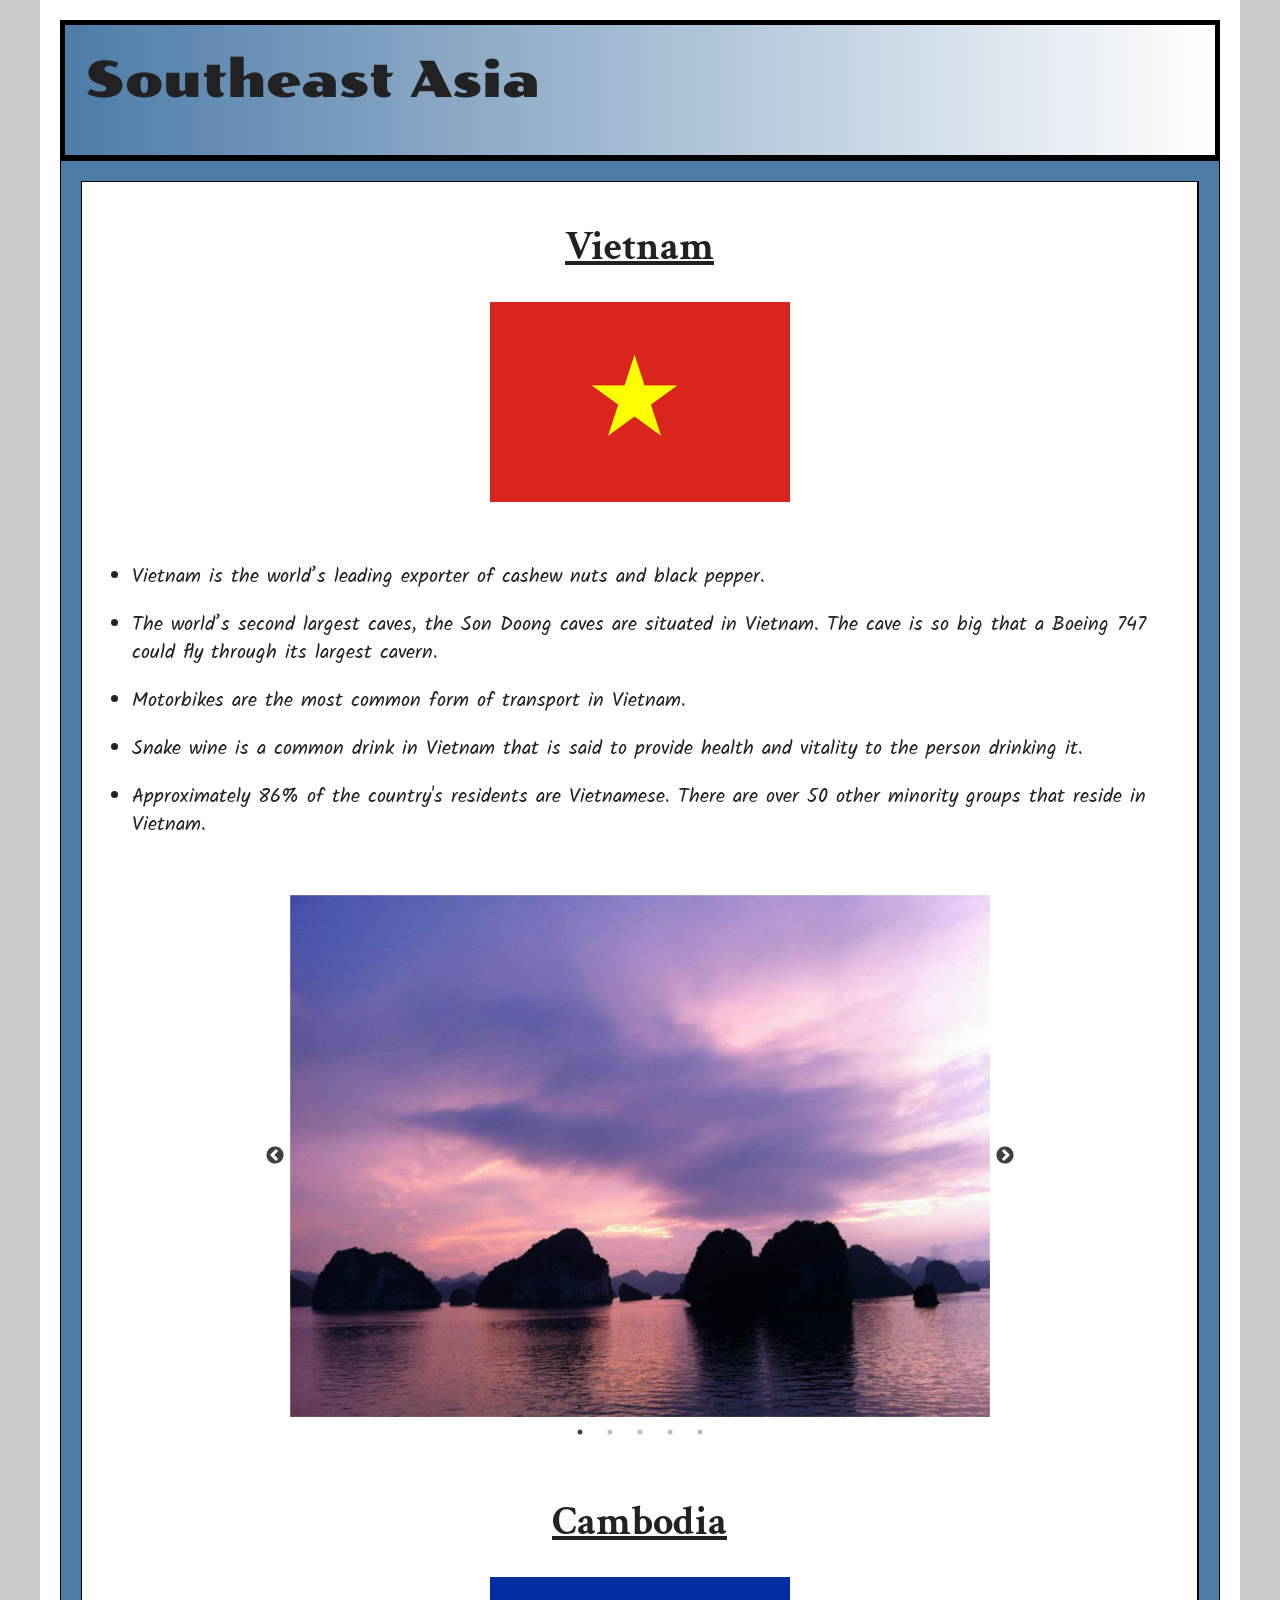
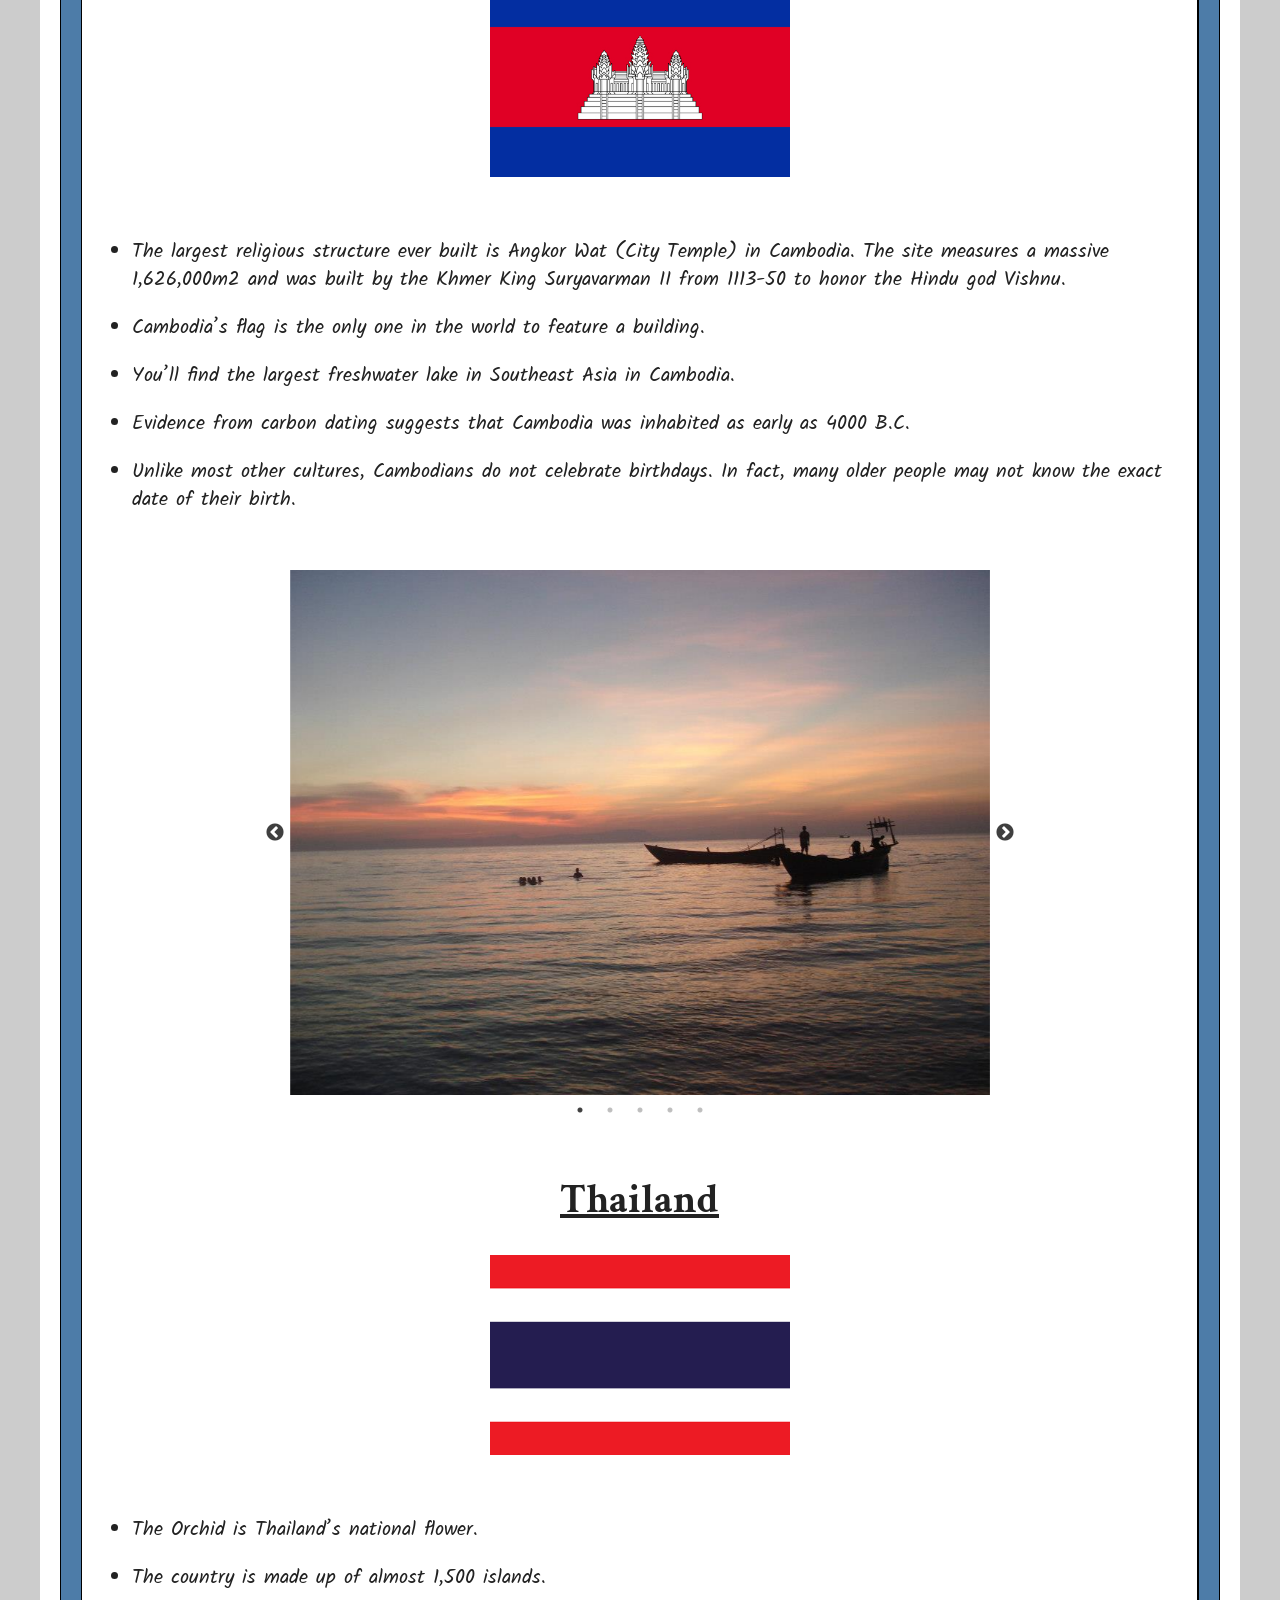
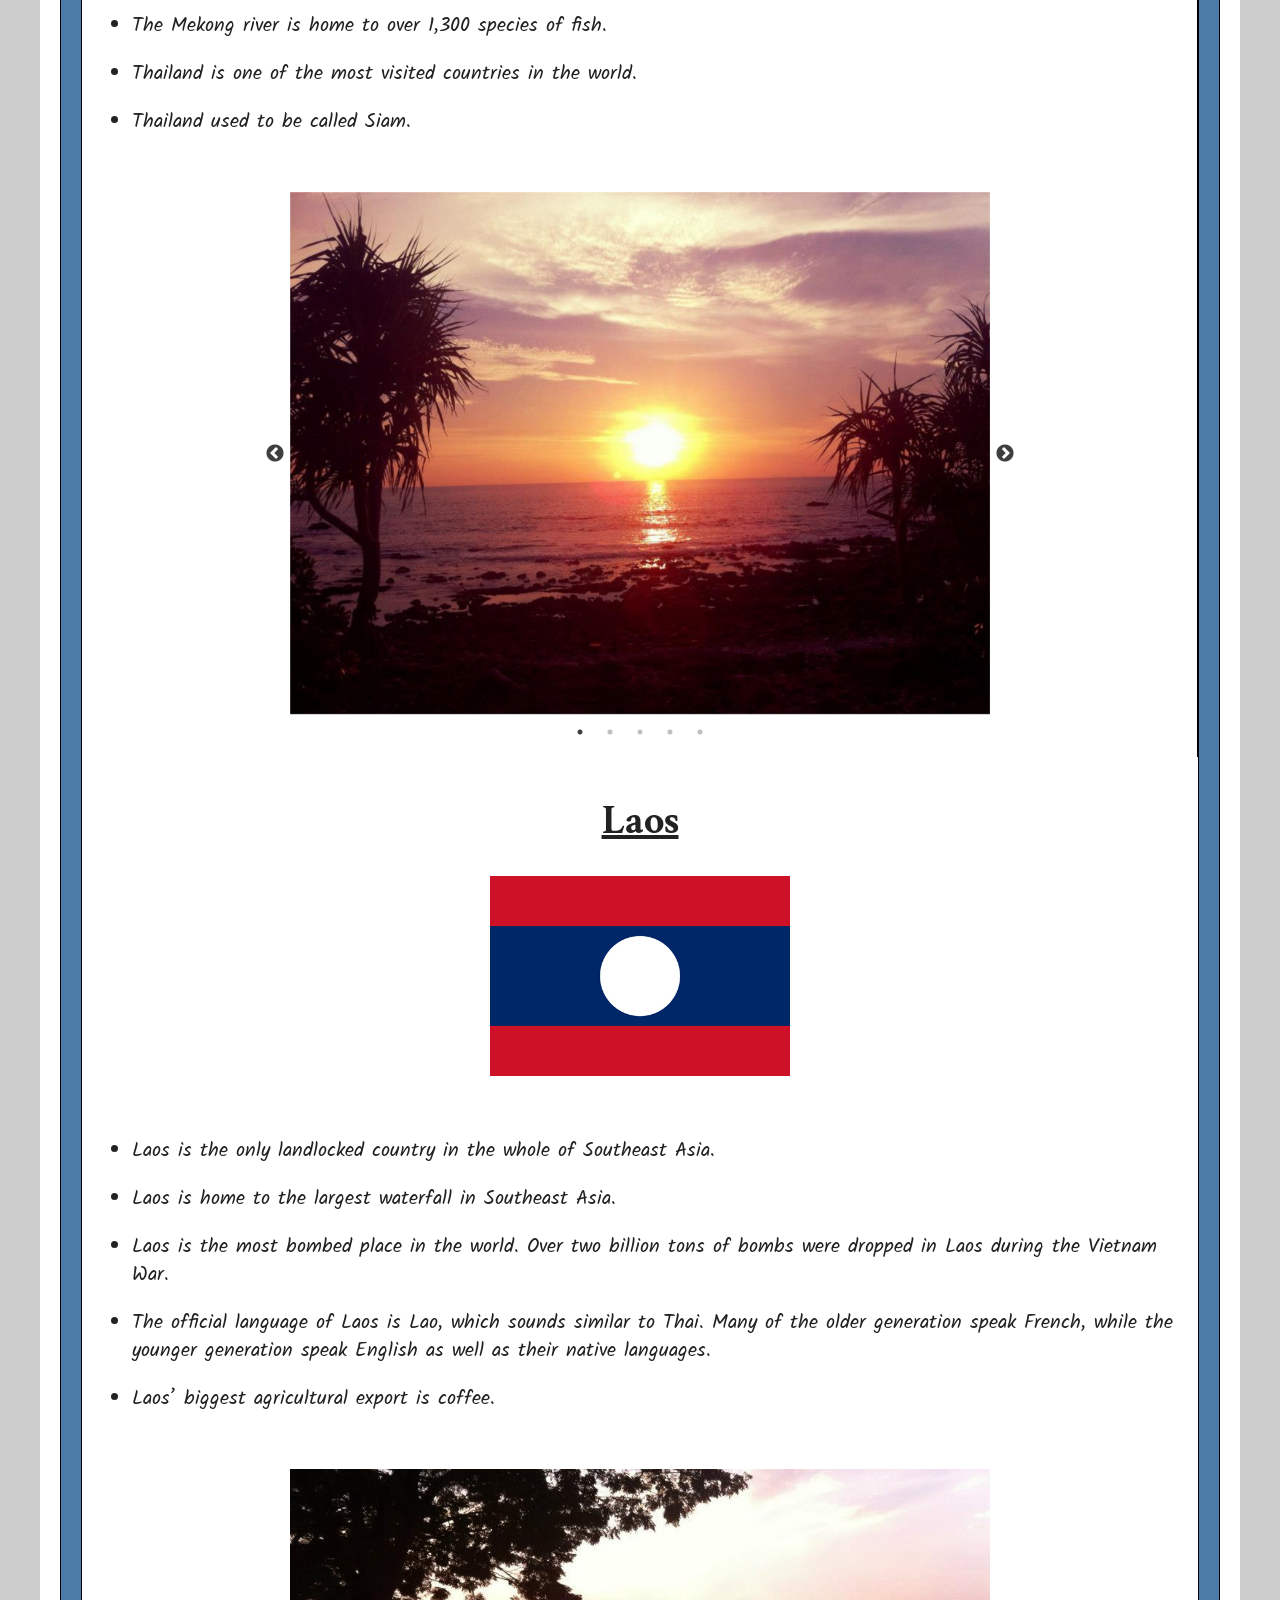
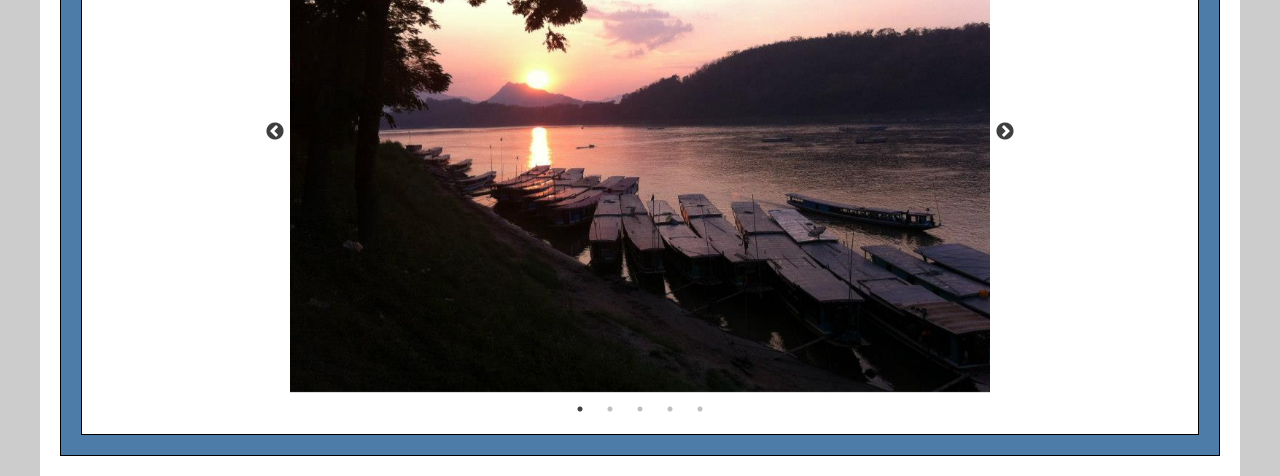
==== commit 275f616c: "Tuesday Class Commit" ====
--- a/index.html
+++ b/index.html
@@ -12,9 +12,10 @@
   <!-- Place favicon.ico in the root directory -->
 
   <link rel="stylesheet" href="css/normalize.css">
+  
+  <link rel="stylesheet" type="text/css" href="slick/slick.css"/>
+  <link rel="stylesheet" type="text/css" href="slick/slick-theme.css"/>
   <link rel="stylesheet" href="css/main.css">
-  <link rel="stylesheet" type="text/css" href="slick/slick.css"/>
-<link rel="stylesheet" type="text/css" href="slick/slick-theme.css"/>
   <link href="https://fonts.googleapis.com/css?family=Crimson+Text:400,600|Kalam|Poller+One" rel="stylesheet">
 
   <meta name="theme-color" content="#fafafa">
@@ -81,8 +82,8 @@
               <p>
               <ul>
               <li>The Orchid is Thailand’s national flower.</li>
-              <li>The country is made up of almost 1,500 Islands.</li>
-              <li>The Mekong river is home to Over 1,300 species of fish.</li>
+              <li>The country is made up of almost 1,500 islands.</li>
+              <li>The Mekong river is home to over 1,300 species of fish.</li>
               <li>Thailand is one of the most visited countries in the world.</li>
               <li>Thailand used to be called Siam.</li>
               </ul>
--- a/css/main.css
+++ b/css/main.css
@@ -194,7 +194,7 @@
 .inner-wrapper {
     margin: 0 auto;
     padding: 20px;
-    width: 1200px;
+    max-width: 1200px;
     background-color: #fff;
 }
 
@@ -269,107 +269,14 @@
 
 .photo {
   display: block;
-  margin-left: auto;
-  margin-right: auto;
-  height: auto; 
-  width: auto; 
-  max-width: 700px; 
-  max-height: 700px;
-  /*padding: 10px 20px;
-
-}
-
- 
-/* =========================
-   EXAMPLE Media Queries for Responsive Design.
-   These examples override the primary ('mobile first') styles.
-   Modify as content requires.
-   ========================= */
-
-   @media only screen and (min-width: 35em) {
-    /* Style adjustments for viewports that meet the condition */
-}
-
-@media print,
-       (-webkit-min-device-pixel-ratio: 1.25),
-       (min-resolution: 1.25dppx),
-       (min-resolution: 120dpi) {
-    /* Style adjustments for high resolution devices */
-}
-
- 
-/* ==========================
-   Print styles.
-   Inlined to avoid the additional HTTP request:
-   https://www.phpied.com/delay-loading-your-print-css/
-   ========================== */
-
-   @media print {
-    *,
-    *:before,
-    *:after {
-        background: transparent !important;
-        color: #000 !important; /* Black prints faster */
-        -webkit-box-shadow: none !important;
-        box-shadow: none !important;
-        text-shadow: none !important;
-    }
-
-    a,
-    a:visited {
-        text-decoration: underline;
-    }
-
-    a[href]:after {
-        content: " (" attr(href) ")";
-    }
-
-    abbr[title]:after {
-        content: " (" attr(title) ")";
-    }
-
-    /*
-     * Don't show links that are fragment identifiers,
-     * or use the `javascript:` pseudo protocol
-     */
-
-    a[href^="#"]:after,
-    a[href^="javascript:"]:after {
-        content: "";
-    }
-
-    pre {
-        white-space: pre-wrap !important;
-    }
-    pre,
-    blockquote {
-        border: 1px solid #999;
-        page-break-inside: avoid;
-    }
-
-    /*
-     * Printing Tables:
-     * http://css-discuss.incutio.com/wiki/Printing_Tables
-     */
-
-    thead {
-        display: table-header-group;
-    }
-
-    tr,
-    img {
-        page-break-inside: avoid;
-    }
-
-    p,
-    h2,
-    h3 {
-        orphans: 3;
-        widows: 3;
-    }
-
-    h2,
-    h3 {
-        page-break-after: avoid;
-    }
-}
+  width: 100%; 
+}
+
+.slick-slider {
+  max-width: 700px;
+  margin: 0 auto;
+}
+
+.slick-prev:before, .slick-next:before {
+  color: black;
+}
